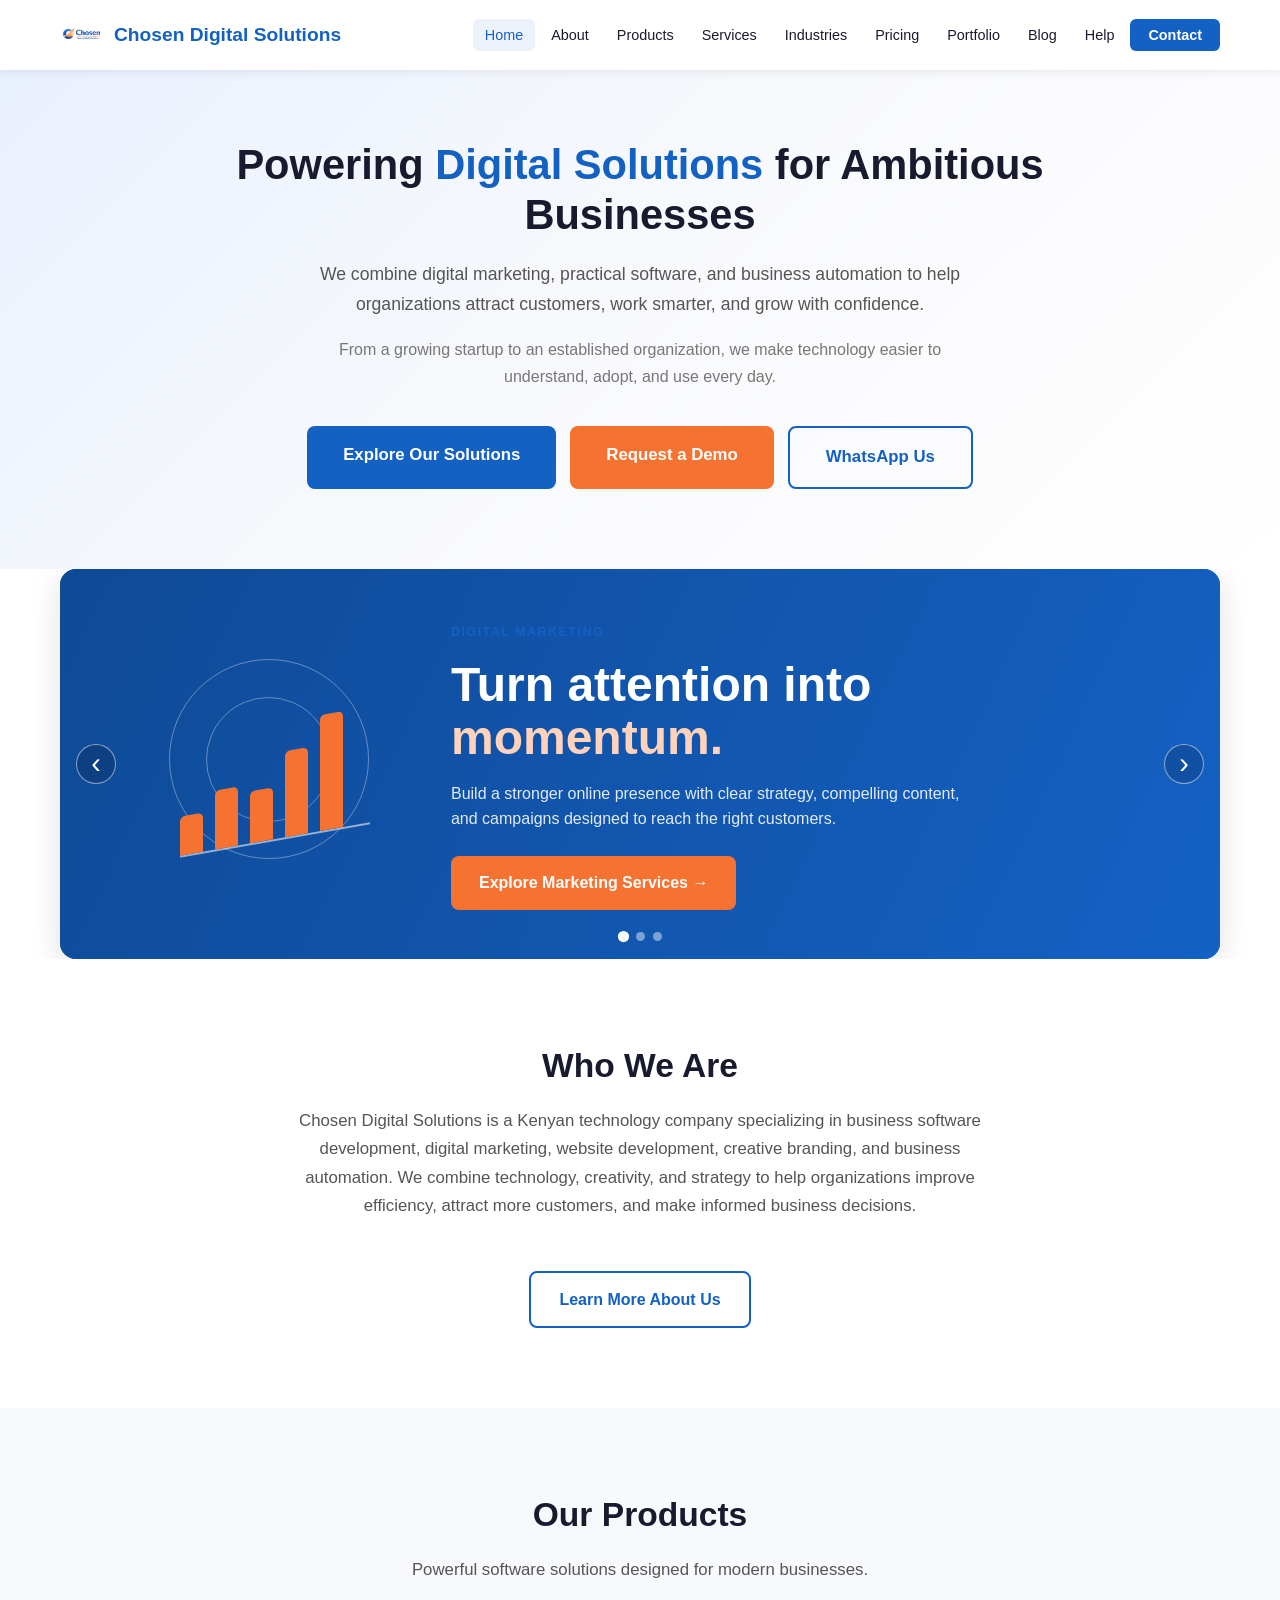
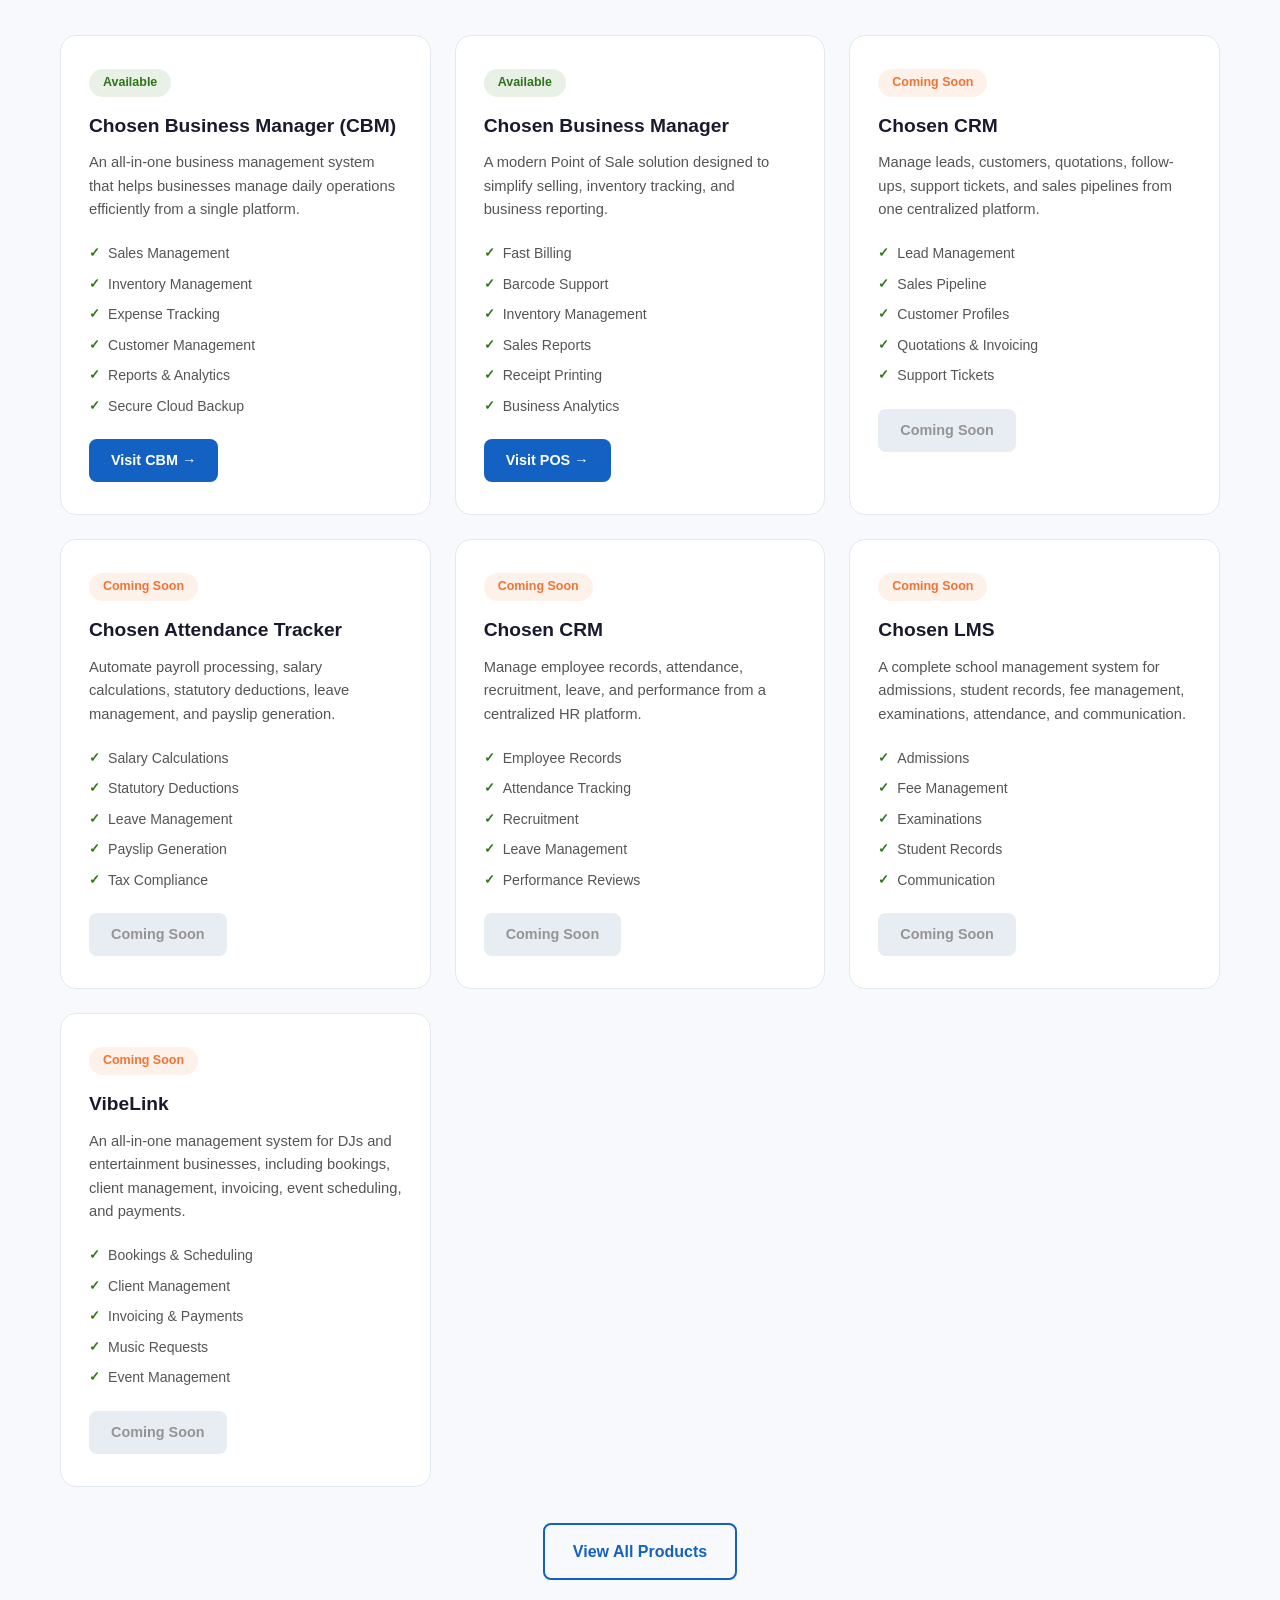
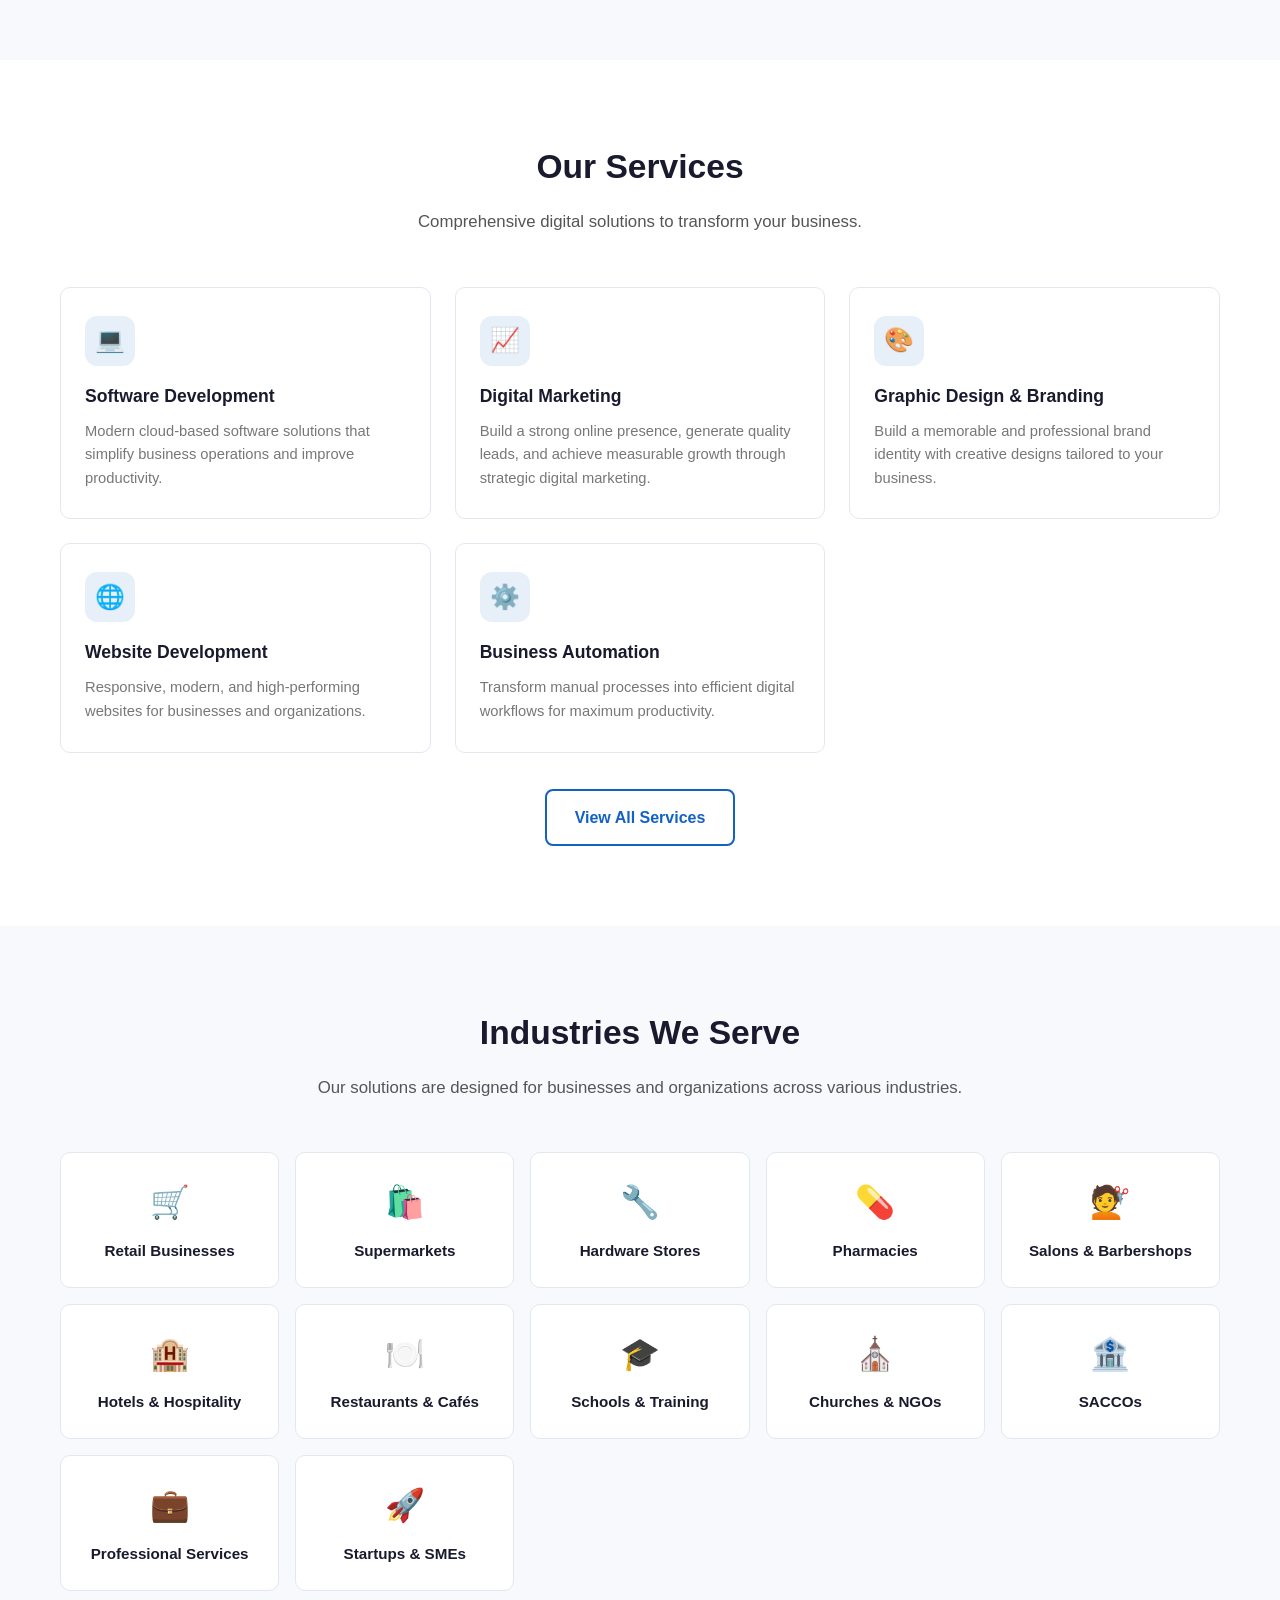
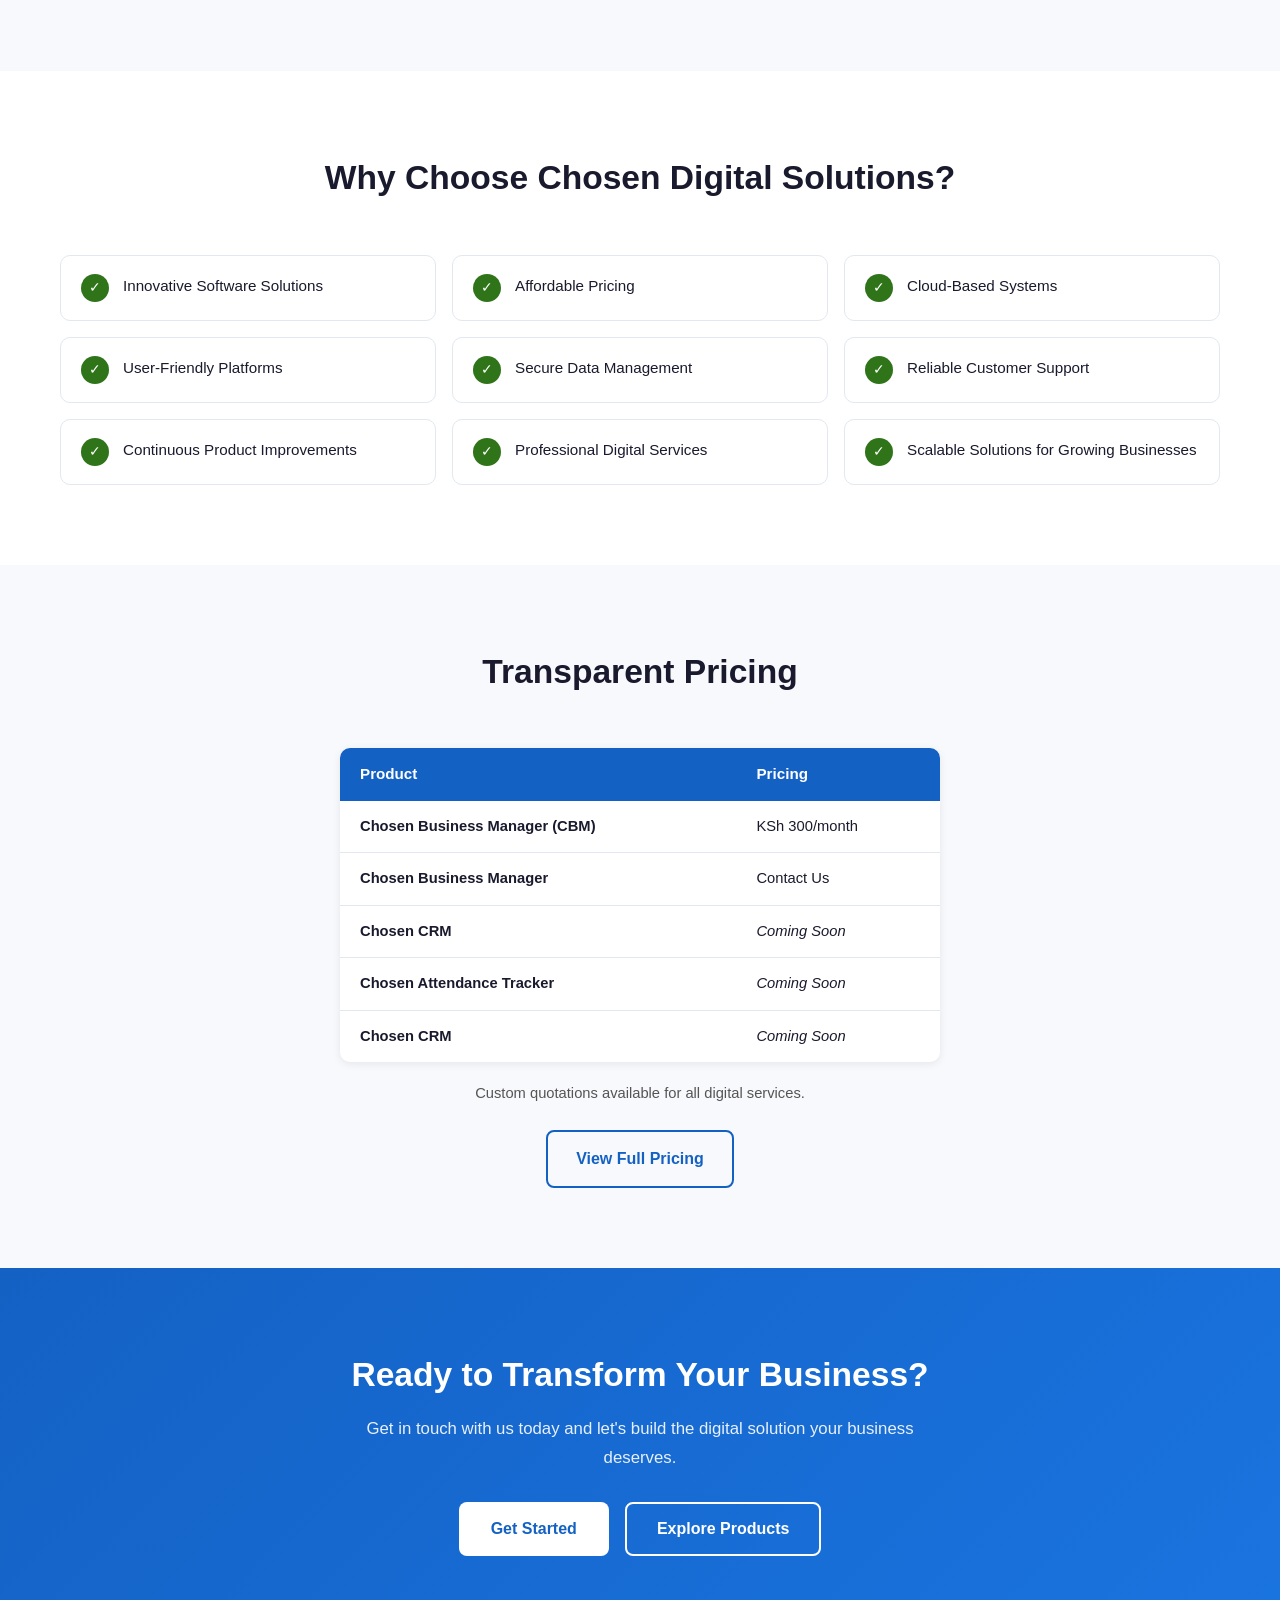
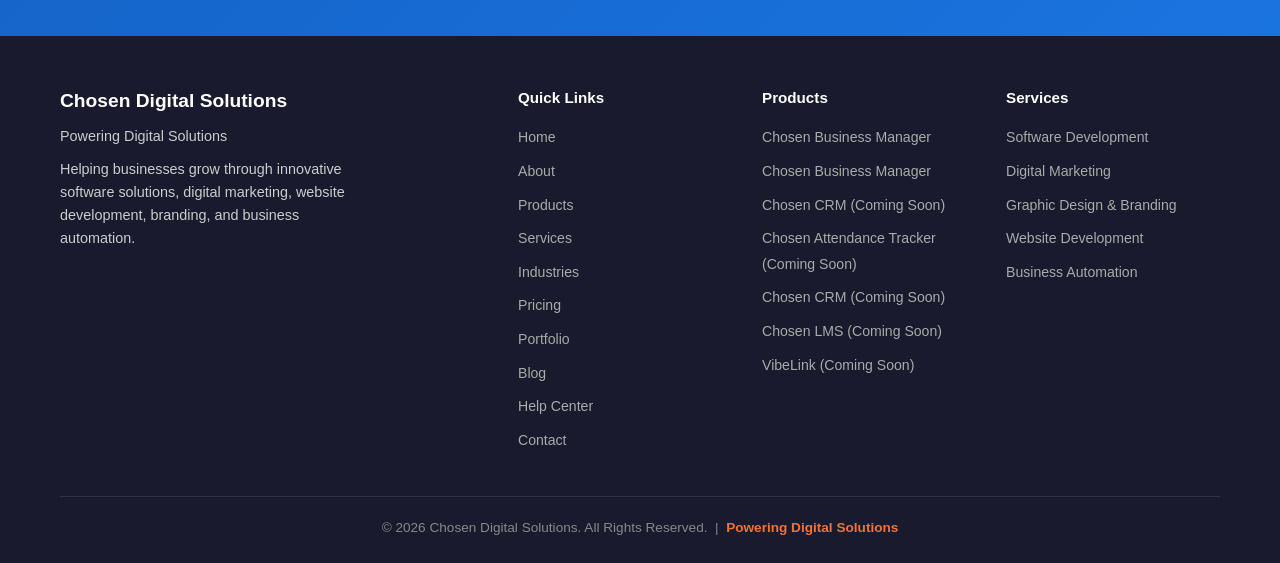
==== index.html @ 2958b1f1 "Update CDS website branding products blog and WhatsApp contact" ====
<!DOCTYPE html>
<html lang="en">
<head>
    <meta charset="UTF-8">
    <meta name="viewport" content="width=device-width, initial-scale=1.0">
    <title>Chosen Digital Solutions — Powering Digital Solutions</title>
    <meta name="description" content="Chosen Digital Solutions helps businesses streamline operations, strengthen their online presence, and accelerate growth through innovative software, digital marketing, web development, branding, and business automation.">
    <link rel="stylesheet" href="style.css">
</head>
<body>

    <!-- ===== NAVBAR ===== -->
    <nav class="navbar">
        <div class="container">
            <a href="index.html" class="nav-brand">
                <img src="images/logo.png" alt="Chosen Digital Solutions Logo">
                <span>Chosen Digital Solutions</span>
            </a>
            <ul class="nav-links" id="navLinks">
                <li><a href="index.html" class="active">Home</a></li>
                <li><a href="about.html">About</a></li>
                <li><a href="products.html">Products</a></li>
                <li><a href="services.html">Services</a></li>
                <li><a href="industries.html">Industries</a></li>
                <li><a href="pricing.html">Pricing</a></li>
                <li><a href="portfolio.html">Portfolio</a></li>
                <li><a href="blog.html">Blog</a></li>
                <li><a href="help.html">Help</a></li>
                <li><a href="contact.html" class="btn-nav">Contact</a></li>
            </ul>
            <button class="hamburger" id="hamburger" aria-label="Toggle menu">
                <span></span><span></span><span></span>
            </button>
        </div>
    </nav>

    <!-- ===== HERO ===== -->
    <section class="hero">
        <div class="container">
            <h1>Powering <span>Digital Solutions</span> for Ambitious Businesses</h1>
            <p>We combine digital marketing, practical software, and business automation to help organizations attract customers, work smarter, and grow with confidence.</p>
            <p class="hero-sub">From a growing startup to an established organization, we make technology easier to understand, adopt, and use every day.</p>
            <div class="hero-buttons">
                <a href="products.html" class="btn btn-primary btn-lg">Explore Our Solutions</a>
                <a href="contact.html" class="btn btn-secondary btn-lg">Request a Demo</a>
                <a href="https://wa.me/254111722702?text=Hello%20Chosen%20Digital%20Solutions%2C%20I%27d%20like%20to%20learn%20more." class="btn btn-outline btn-lg" target="_blank" rel="noopener noreferrer">WhatsApp Us</a>
            </div>
        </div>
    </section>

    <!-- ===== ANIMATED GROWTH SLIDER ===== -->
    <section class="slider-section growth-slider-section" aria-label="Digital marketing and growth highlights">
        <div class="container">
            <div class="growth-slider" id="growthSlider">
                <div class="growth-slide growth-slide-blue is-active"><div class="growth-art"><span class="orbit orbit-one"></span><span class="orbit orbit-two"></span><span class="growth-chart"><i></i><i></i><i></i><i></i><i></i></span></div><div class="growth-copy"><span class="eyebrow">Digital marketing</span><h2>Turn attention into <span>momentum.</span></h2><p>Build a stronger online presence with clear strategy, compelling content, and campaigns designed to reach the right customers.</p><a href="services.html" class="btn btn-secondary">Explore Marketing Services →</a></div></div>
                <div class="growth-slide growth-slide-orange"><div class="growth-art"><span class="megaphone">✦</span><span class="spark spark-one">+</span><span class="spark spark-two">•</span><span class="spark spark-three">+</span></div><div class="growth-copy"><span class="eyebrow eyebrow-light">Growth strategy</span><h2>Make every customer <span>connection count.</span></h2><p>Use practical digital tools to improve customer experiences, automate follow-up, and create sustainable growth.</p><a href="contact.html" class="btn btn-white">Start a Conversation →</a></div></div>
                <div class="growth-slide growth-slide-green"><div class="growth-art"><div class="automation-ring"><span>⚙</span></div><span class="data-pill pill-one">+48% reach</span><span class="data-pill pill-two">24/7 workflow</span></div><div class="growth-copy"><span class="eyebrow eyebrow-light">Business automation</span><h2>Work smarter. <span>Grow faster.</span></h2><p>From business management to automated workflows, our solutions help teams spend less time on repetitive work.</p><a href="products.html" class="btn btn-white">View Our Products →</a></div></div>
                <button class="growth-control growth-prev" id="growthPrev" aria-label="Previous slide">‹</button><button class="growth-control growth-next" id="growthNext" aria-label="Next slide">›</button>
                <div class="growth-dots" id="growthDots"><button class="growth-dot is-active" aria-label="Show slide 1"></button><button class="growth-dot" aria-label="Show slide 2"></button><button class="growth-dot" aria-label="Show slide 3"></button></div>
            </div>
        </div>
    </section>
    <!-- ===== ABOUT PREVIEW ===== -->
    <section class="section">
        <div class="container">
            <div class="section-header">
                <h2>Who We Are</h2>
                <p>Chosen Digital Solutions is a Kenyan technology company specializing in business software development, digital marketing, website development, creative branding, and business automation. We combine technology, creativity, and strategy to help organizations improve efficiency, attract more customers, and make informed business decisions.</p>
            </div>
            <div style="text-align:center; margin-top:20px;">
                <a href="about.html" class="btn btn-outline">Learn More About Us</a>
            </div>
        </div>
    </section>

    <!-- ===== PRODUCTS ===== -->
    <section class="section section-alt">
        <div class="container">
            <div class="section-header">
                <h2>Our Products</h2>
                <p>Powerful software solutions designed for modern businesses.</p>
            </div>
            <div class="product-grid">
                <!-- CBM -->
                <div class="product-card">
                    <span class="status available">Available</span>
                    <h3>Chosen Business Manager (CBM)</h3>
                    <p>An all-in-one business management system that helps businesses manage daily operations efficiently from a single platform.</p>
                    <ul class="features-list">
                        <li>Sales Management</li>
                        <li>Inventory Management</li>
                        <li>Expense Tracking</li>
                        <li>Customer Management</li>
                        <li>Reports & Analytics</li>
                        <li>Secure Cloud Backup</li>
                    </ul>
                    <a href="https://cbm.chosendigital.co.ke" class="card-link" target="_blank" rel="noopener noreferrer">Visit CBM →</a>
                </div>

                <!-- POS -->
                <div class="product-card">
                    <span class="status available">Available</span>
                    <h3>Chosen Business Manager</h3>
                    <p>A modern Point of Sale solution designed to simplify selling, inventory tracking, and business reporting.</p>
                    <ul class="features-list">
                        <li>Fast Billing</li>
                        <li>Barcode Support</li>
                        <li>Inventory Management</li>
                        <li>Sales Reports</li>
                        <li>Receipt Printing</li>
                        <li>Business Analytics</li>
                    </ul>
                    <a href="https://cbm.chosendigital.co.ke" class="card-link" target="_blank" rel="noopener noreferrer">Visit POS →</a>
                </div>

                <!-- CRM -->
                <div class="product-card">
                    <span class="status coming-soon">Coming Soon</span>
                    <h3>Chosen CRM</h3>
                    <p>Manage leads, customers, quotations, follow-ups, support tickets, and sales pipelines from one centralized platform.</p>
                    <ul class="features-list">
                        <li>Lead Management</li>
                        <li>Sales Pipeline</li>
                        <li>Customer Profiles</li>
                        <li>Quotations & Invoicing</li>
                        <li>Support Tickets</li>
                    </ul>
                    <span class="card-link disabled">Coming Soon</span>
                </div>

                <!-- Payroll -->
                <div class="product-card">
                    <span class="status coming-soon">Coming Soon</span>
                    <h3>Chosen Attendance Tracker</h3>
                    <p>Automate payroll processing, salary calculations, statutory deductions, leave management, and payslip generation.</p>
                    <ul class="features-list">
                        <li>Salary Calculations</li>
                        <li>Statutory Deductions</li>
                        <li>Leave Management</li>
                        <li>Payslip Generation</li>
                        <li>Tax Compliance</li>
                    </ul>
                    <span class="card-link disabled">Coming Soon</span>
                </div>

                <!-- HRM -->
                <div class="product-card">
                    <span class="status coming-soon">Coming Soon</span>
                    <h3>Chosen CRM</h3>
                    <p>Manage employee records, attendance, recruitment, leave, and performance from a centralized HR platform.</p>
                    <ul class="features-list">
                        <li>Employee Records</li>
                        <li>Attendance Tracking</li>
                        <li>Recruitment</li>
                        <li>Leave Management</li>
                        <li>Performance Reviews</li>
                    </ul>
                    <span class="card-link disabled">Coming Soon</span>
                </div>

                <!-- School -->
                <div class="product-card">
                    <span class="status coming-soon">Coming Soon</span>
                    <h3>Chosen LMS</h3>
                    <p>A complete school management system for admissions, student records, fee management, examinations, attendance, and communication.</p>
                    <ul class="features-list">
                        <li>Admissions</li>
                        <li>Fee Management</li>
                        <li>Examinations</li>
                        <li>Student Records</li>
                        <li>Communication</li>
                    </ul>
                    <span class="card-link disabled">Coming Soon</span>
                </div>

                <!-- DJ Manager -->
                <div class="product-card">
                    <span class="status coming-soon">Coming Soon</span>
                    <h3>VibeLink</h3>
                    <p>An all-in-one management system for DJs and entertainment businesses, including bookings, client management, invoicing, event scheduling, and payments.</p>
                    <ul class="features-list">
                        <li>Bookings & Scheduling</li>
                        <li>Client Management</li>
                        <li>Invoicing & Payments</li>
                        <li>Music Requests</li>
                        <li>Event Management</li>
                    </ul>
                    <span class="card-link disabled">Coming Soon</span>
                </div>
            </div>
            <div style="text-align:center; margin-top:36px;">
                <a href="products.html" class="btn btn-outline">View All Products</a>
            </div>
        </div>
    </section>

    <!-- ===== SERVICES ===== -->
    <section class="section">
        <div class="container">
            <div class="section-header">
                <h2>Our Services</h2>
                <p>Comprehensive digital solutions to transform your business.</p>
            </div>
            <div class="card-grid">
                <div class="card">
                    <div class="card-icon">💻</div>
                    <h3>Software Development</h3>
                    <p>Modern cloud-based software solutions that simplify business operations and improve productivity.</p>
                </div>
                <div class="card">
                    <div class="card-icon">📈</div>
                    <h3>Digital Marketing</h3>
                    <p>Build a strong online presence, generate quality leads, and achieve measurable growth through strategic digital marketing.</p>
                </div>
                <div class="card">
                    <div class="card-icon">🎨</div>
                    <h3>Graphic Design & Branding</h3>
                    <p>Build a memorable and professional brand identity with creative designs tailored to your business.</p>
                </div>
                <div class="card">
                    <div class="card-icon">🌐</div>
                    <h3>Website Development</h3>
                    <p>Responsive, modern, and high-performing websites for businesses and organizations.</p>
                </div>
                <div class="card">
                    <div class="card-icon">⚙️</div>
                    <h3>Business Automation</h3>
                    <p>Transform manual processes into efficient digital workflows for maximum productivity.</p>
                </div>
            </div>
            <div style="text-align:center; margin-top:36px;">
                <a href="services.html" class="btn btn-outline">View All Services</a>
            </div>
        </div>
    </section>

    <!-- ===== INDUSTRIES ===== -->
    <section class="section section-alt">
        <div class="container">
            <div class="section-header">
                <h2>Industries We Serve</h2>
                <p>Our solutions are designed for businesses and organizations across various industries.</p>
            </div>
            <div class="industries-grid">
                <div class="industry-card"><div class="icon">🛒</div><h4>Retail Businesses</h4></div>
                <div class="industry-card"><div class="icon">🛍️</div><h4>Supermarkets</h4></div>
                <div class="industry-card"><div class="icon">🔧</div><h4>Hardware Stores</h4></div>
                <div class="industry-card"><div class="icon">💊</div><h4>Pharmacies</h4></div>
                <div class="industry-card"><div class="icon">💇</div><h4>Salons & Barbershops</h4></div>
                <div class="industry-card"><div class="icon">🏨</div><h4>Hotels & Hospitality</h4></div>
                <div class="industry-card"><div class="icon">🍽️</div><h4>Restaurants & Cafés</h4></div>
                <div class="industry-card"><div class="icon">🎓</div><h4>Schools & Training</h4></div>
                <div class="industry-card"><div class="icon">⛪</div><h4>Churches & NGOs</h4></div>
                <div class="industry-card"><div class="icon">🏦</div><h4>SACCOs</h4></div>
                <div class="industry-card"><div class="icon">💼</div><h4>Professional Services</h4></div>
                <div class="industry-card"><div class="icon">🚀</div><h4>Startups & SMEs</h4></div>
            </div>
        </div>
    </section>

    <!-- ===== WHY CHOOSE US ===== -->
    <section class="section">
        <div class="container">
            <div class="section-header">
                <h2>Why Choose Chosen Digital Solutions?</h2>
            </div>
            <div class="reasons-grid">
                <div class="reason-item"><span class="check">✓</span><span>Innovative Software Solutions</span></div>
                <div class="reason-item"><span class="check">✓</span><span>Affordable Pricing</span></div>
                <div class="reason-item"><span class="check">✓</span><span>Cloud-Based Systems</span></div>
                <div class="reason-item"><span class="check">✓</span><span>User-Friendly Platforms</span></div>
                <div class="reason-item"><span class="check">✓</span><span>Secure Data Management</span></div>
                <div class="reason-item"><span class="check">✓</span><span>Reliable Customer Support</span></div>
                <div class="reason-item"><span class="check">✓</span><span>Continuous Product Improvements</span></div>
                <div class="reason-item"><span class="check">✓</span><span>Professional Digital Services</span></div>
                <div class="reason-item"><span class="check">✓</span><span>Scalable Solutions for Growing Businesses</span></div>
            </div>
        </div>
    </section>

    <!-- ===== PRICING PREVIEW ===== -->
    <section class="section section-alt">
        <div class="container">
            <div class="section-header">
                <h2>Transparent Pricing</h2>
            </div>
            <table class="pricing-table" style="max-width:600px; margin:0 auto 20px;">
                <tr>
                    <th>Product</th>
                    <th>Pricing</th>
                </tr>
                <tr>
                    <td><strong>Chosen Business Manager (CBM)</strong></td>
                    <td>KSh 300/month</td>
                </tr>
                <tr>
                    <td><strong>Chosen Business Manager</strong></td>
                    <td>Contact Us</td>
                </tr>
                <tr>
                    <td><strong>Chosen CRM</strong></td>
                    <td><em>Coming Soon</em></td>
                </tr>
                <tr>
                    <td><strong>Chosen Attendance Tracker</strong></td>
                    <td><em>Coming Soon</em></td>
                </tr>
                <tr>
                    <td><strong>Chosen CRM</strong></td>
                    <td><em>Coming Soon</em></td>
                </tr>
            </table>
            <p style="text-align:center; color:var(--text-gray); font-size:0.92rem;">Custom quotations available for all digital services.</p>
            <div style="text-align:center; margin-top:24px;">
                <a href="pricing.html" class="btn btn-outline">View Full Pricing</a>
            </div>
        </div>
    </section>

    <!-- ===== FINAL CTA ===== -->
    <section class="cta-section">
        <div class="container">
            <h2>Ready to Transform Your Business?</h2>
            <p>Get in touch with us today and let's build the digital solution your business deserves.</p>
            <div class="cta-buttons">
                <a href="contact.html" class="btn-white">Get Started</a>
                <a href="products.html" class="btn-outline-white">Explore Products</a>
            </div>
        </div>
    </section>

    <!-- ===== FOOTER ===== -->
    <footer class="footer">
        <div class="container">
            <div class="footer-grid">
                <div class="footer-brand">
                    <h3>Chosen Digital Solutions</h3>
                    <p>Powering Digital Solutions</p>
                    <p style="margin-top:10px;">Helping businesses grow through innovative software solutions, digital marketing, website development, branding, and business automation.</p>
                </div>
                <div class="footer-col">
                    <h4>Quick Links</h4>
                    <ul>
                        <li><a href="index.html">Home</a></li>
                        <li><a href="about.html">About</a></li>
                        <li><a href="products.html">Products</a></li>
                        <li><a href="services.html">Services</a></li>
                        <li><a href="industries.html">Industries</a></li>
                        <li><a href="pricing.html">Pricing</a></li>
                        <li><a href="portfolio.html">Portfolio</a></li>
                        <li><a href="blog.html">Blog</a></li>
                        <li><a href="help.html">Help Center</a></li>
                        <li><a href="contact.html">Contact</a></li>
                    </ul>
                </div>
                <div class="footer-col">
                    <h4>Products</h4>
                    <ul>
                        <li><a href="https://cbm.chosendigital.co.ke" target="_blank" rel="noopener noreferrer">Chosen Business Manager</a></li>
                        <li><a href="https://cbm.chosendigital.co.ke" target="_blank" rel="noopener noreferrer">Chosen Business Manager</a></li>
                        <li><a href="#">Chosen CRM (Coming Soon)</a></li>
                        <li><a href="#">Chosen Attendance Tracker (Coming Soon)</a></li>
                        <li><a href="#">Chosen CRM (Coming Soon)</a></li>
                        <li><a href="#">Chosen LMS (Coming Soon)</a></li>
                        <li><a href="#">VibeLink (Coming Soon)</a></li>
                    </ul>
                </div>
                <div class="footer-col">
                    <h4>Services</h4>
                    <ul>
                        <li><a href="services.html">Software Development</a></li>
                        <li><a href="services.html">Digital Marketing</a></li>
                        <li><a href="services.html">Graphic Design & Branding</a></li>
                        <li><a href="services.html">Website Development</a></li>
                        <li><a href="services.html">Business Automation</a></li>
                    </ul>
                </div>
            </div>
            <div class="footer-bottom">
                <p>&copy; 2026 Chosen Digital Solutions. All Rights Reserved. &nbsp;|&nbsp; <span class="tagline">Powering Digital Solutions</span></p>
            </div>
        </div>
    </footer>

    <script src="script.js"></script>
</body>
</html>
---- style.css ----
/* ============================================
   Chosen Digital Solutions — Main Stylesheet
   ============================================ */

:root {
    --primary-blue: #1461C4;
    --primary-blue-dark: #0f4a96;
    --accent-orange: #F57231;
    --accent-orange-dark: #d45e1e;
    --success-green: #2F7419;
    --success-green-light: #3d9a20;
    --text-dark: #1a1a2e;
    --text-gray: #555;
    --text-light: #777;
    --bg-light: #f8f9fc;
    --bg-white: #ffffff;
    --border-color: #e2e8f0;
    --shadow-sm: 0 2px 8px rgba(0,0,0,0.08);
    --shadow-md: 0 4px 16px rgba(0,0,0,0.1);
    --shadow-lg: 0 8px 32px rgba(0,0,0,0.12);
    --radius: 10px;
    --radius-lg: 16px;
    --transition: all 0.3s ease;
}

/* ===== RESET & BASE ===== */
*, *::before, *::after { margin:0; padding:0; box-sizing:border-box; }
html { scroll-behavior: smooth; }
body {
    font-family: 'Segoe UI', Tahoma, Geneva, Verdana, sans-serif;
    color: var(--text-dark);
    line-height: 1.6;
    background: var(--bg-white);
}
a { text-decoration: none; color: inherit; transition: var(--transition); }
img { max-width: 100%; height: auto; }
ul { list-style: none; }
.container { max-width: 1200px; margin: 0 auto; padding: 0 20px; }

/* ===== NAVIGATION ===== */
.navbar {
    position: fixed; top:0; left:0; right:0;
    background: var(--bg-white);
    box-shadow: var(--shadow-sm);
    z-index: 1000;
    transition: var(--transition);
}
.navbar .container {
    display: flex; align-items: center; justify-content: space-between;
    height: 70px;
}
.nav-brand {
    display: flex; align-items: center; gap: 12px;
    font-weight: 700; font-size: 1.2rem; color: var(--primary-blue);
}
.nav-brand img { width: 42px; height: 42px; border-radius: 50%; }
.nav-links {
    display: flex; align-items: center; gap: 4px;
}
.nav-links a {
    padding: 8px 12px; border-radius: 6px;
    font-size: 0.9rem; font-weight: 500; color: var(--text-dark);
}
.nav-links a:hover, .nav-links a.active {
    color: var(--primary-blue);
    background: rgba(20,97,196,0.08);
}
.nav-links .btn-nav {
    background: var(--primary-blue); color: #fff;
    padding: 8px 18px; border-radius: 6px; font-weight: 600;
}
.nav-links .btn-nav:hover {
    background: var(--primary-blue-dark); color: #fff;
}
.hamburger {
    display: none; flex-direction: column; gap: 5px;
    cursor: pointer; padding: 8px; border: none; background: none;
}
.hamburger span {
    display: block; width: 26px; height: 3px;
    background: var(--text-dark); border-radius: 2px;
    transition: var(--transition);
}

/* ===== HERO ===== */
.hero {
    padding: 140px 0 80px;
    background: linear-gradient(135deg, #e8f0fe 0%, #f8f9fc 50%, #fff 100%);
    text-align: center;
}
.hero h1 {
    font-size: 2.6rem; font-weight: 800;
    color: var(--text-dark); max-width: 850px;
    margin: 0 auto 20px; line-height: 1.2;
}
.hero h1 span { color: var(--primary-blue); }
.hero p {
    font-size: 1.1rem; color: var(--text-gray);
    max-width: 680px; margin: 0 auto 16px; line-height: 1.7;
}
.hero .hero-sub {
    font-size: 1rem; color: var(--text-light);
    max-width: 650px; margin: 0 auto 36px; line-height: 1.7;
}
.hero-buttons {
    display: flex; gap: 14px; justify-content: center; flex-wrap: wrap;
}

/* ===== BUTTONS ===== */
.btn {
    display: inline-block; padding: 14px 28px;
    border-radius: 8px; font-size: 1rem; font-weight: 600;
    cursor: pointer; border: none; transition: var(--transition);
    text-align: center;
}
.btn-primary { background: var(--primary-blue); color: #fff; }
.btn-primary:hover { background: var(--primary-blue-dark); transform: translateY(-2px); box-shadow: var(--shadow-md); }
.btn-secondary { background: var(--accent-orange); color: #fff; }
.btn-secondary:hover { background: var(--accent-orange-dark); transform: translateY(-2px); box-shadow: var(--shadow-md); }
.btn-outline { background: transparent; color: var(--primary-blue); border: 2px solid var(--primary-blue); }
.btn-outline:hover { background: var(--primary-blue); color: #fff; transform: translateY(-2px); }
.btn-lg { padding: 16px 36px; font-size: 1.05rem; }

/* ===== SECTIONS ===== */
.section { padding: 80px 0; }
.section-alt { background: var(--bg-light); }
.section-header {
    text-align: center; max-width: 700px;
    margin: 0 auto 50px;
}
.section-header h2 {
    font-size: 2.1rem; font-weight: 700;
    color: var(--text-dark); margin-bottom: 14px;
}
.section-header p {
    font-size: 1.05rem; color: var(--text-gray); line-height: 1.7;
}

/* ===== CARDS ===== */
.card-grid {
    display: grid;
    grid-template-columns: repeat(auto-fill, minmax(280px, 1fr));
    gap: 24px;
}
.card {
    background: var(--bg-white); border: 1px solid var(--border-color);
    border-radius: var(--radius); padding: 28px 24px;
    transition: var(--transition);
}
.card:hover { transform: translateY(-4px); box-shadow: var(--shadow-md); border-color: var(--primary-blue); }
.card-icon {
    width: 50px; height: 50px; border-radius: 12px;
    background: rgba(20,97,196,0.1); display: flex;
    align-items: center; justify-content: center;
    font-size: 1.5rem; margin-bottom: 16px;
}
.card h3 { font-size: 1.1rem; font-weight: 600; margin-bottom: 10px; }
.card p { font-size: 0.92rem; color: var(--text-light); line-height: 1.6; }

/* ===== PRODUCT CARDS ===== */
.product-grid {
    display: grid;
    grid-template-columns: repeat(auto-fill, minmax(320px, 1fr));
    gap: 24px;
}
.product-card {
    background: var(--bg-white); border: 1px solid var(--border-color);
    border-radius: var(--radius-lg); padding: 32px 28px;
    transition: var(--transition); position: relative;
}
.product-card:hover { transform: translateY(-4px); box-shadow: var(--shadow-md); border-color: var(--primary-blue); }
.product-card .status {
    display: inline-block; padding: 4px 14px; border-radius: 20px;
    font-size: 0.78rem; font-weight: 600; margin-bottom: 14px;
}
.product-card .status.available { background: rgba(47,116,25,0.1); color: var(--success-green); }
.product-card .status.coming-soon { background: rgba(245,114,49,0.1); color: var(--accent-orange); }
.product-card h3 { font-size: 1.2rem; font-weight: 700; margin-bottom: 10px; }
.product-card p { font-size: 0.92rem; color: var(--text-gray); margin-bottom: 16px; line-height: 1.6; }
.product-card .features-list {
    margin-bottom: 18px;
}
.product-card .features-list li {
    padding: 4px 0; font-size: 0.88rem; color: var(--text-gray);
    display: flex; align-items: center; gap: 8px;
}
.product-card .features-list li::before {
    content: "✓"; color: var(--success-green); font-weight: 700; font-size: 0.8rem;
}
.product-card .best-for {
    font-size: 0.85rem; color: var(--text-light); font-style: italic; margin-bottom: 16px;
}
.product-card .card-link {
    display: inline-block; padding: 10px 22px; border-radius: 8px;
    background: var(--primary-blue); color: #fff; font-weight: 600; font-size: 0.9rem;
}
.product-card .card-link:hover { background: var(--primary-blue-dark); }
.product-card .card-link.disabled {
    background: var(--border-color); color: var(--text-light); cursor: default;
}

/* ===== SERVICES ===== */
.service-card {
    background: var(--bg-white); border: 1px solid var(--border-color);
    border-radius: var(--radius-lg); padding: 32px 28px;
    transition: var(--transition);
}
.service-card:hover { transform: translateY(-4px); box-shadow: var(--shadow-md); border-color: var(--primary-blue); }
.service-card h3 { font-size: 1.15rem; font-weight: 700; margin-bottom: 12px; }
.service-card p { font-size: 0.92rem; color: var(--text-gray); margin-bottom: 14px; line-height: 1.6; }
.service-card .services-list {
    margin-top: 12px;
}
.service-card .services-list li {
    padding: 5px 0; font-size: 0.88rem; color: var(--text-gray);
    display: flex; align-items: center; gap: 8px;
}
.service-card .services-list li::before {
    content: "→"; color: var(--primary-blue); font-weight: 700;
}

/* ===== INDUSTRY PILLS ===== */
.industry-pills {
    display: flex; flex-wrap: wrap; gap: 12px;
    justify-content: center; margin-top: 20px;
}
.pill {
    padding: 12px 24px; background: var(--bg-white);
    border: 2px solid var(--border-color); border-radius: 50px;
    font-weight: 500; font-size: 0.92rem; transition: var(--transition);
}
.pill:hover { border-color: var(--primary-blue); background: rgba(20,97,196,0.06); color: var(--primary-blue); }

/* ===== INDUSTRIES GRID ===== */
.industries-grid {
    display: grid;
    grid-template-columns: repeat(auto-fill, minmax(200px, 1fr));
    gap: 16px;
}
.industry-card {
    background: var(--bg-white); border: 1px solid var(--border-color);
    border-radius: var(--radius); padding: 24px 20px;
    text-align: center; transition: var(--transition);
}
.industry-card:hover { border-color: var(--primary-blue); transform: translateY(-3px); box-shadow: var(--shadow-sm); }
.industry-card .icon { font-size: 2rem; margin-bottom: 10px; }
.industry-card h4 { font-size: 0.95rem; font-weight: 600; }

/* ===== WHY CHOOSE LIST ===== */
.reasons-grid {
    display: grid;
    grid-template-columns: repeat(auto-fill, minmax(280px, 1fr));
    gap: 16px;
}
.reason-item {
    display: flex; align-items: flex-start; gap: 14px;
    padding: 18px 20px; background: var(--bg-white);
    border-radius: var(--radius); border: 1px solid var(--border-color);
}
.reason-item .check {
    width: 28px; height: 28px; border-radius: 50%;
    background: var(--success-green); color: #fff;
    display: flex; align-items: center; justify-content: center;
    font-size: 0.85rem; flex-shrink: 0;
}
.reason-item span { font-weight: 500; font-size: 0.95rem; }

/* ===== PRICING TABLE ===== */
.pricing-table {
    width: 100%; border-collapse: collapse;
    background: var(--bg-white); border-radius: var(--radius);
    overflow: hidden; box-shadow: var(--shadow-sm);
    margin-bottom: 30px;
}
.pricing-table th {
    background: var(--primary-blue); color: #fff;
    padding: 14px 20px; text-align: left; font-weight: 600; font-size: 0.95rem;
}
.pricing-table td {
    padding: 14px 20px; border-bottom: 1px solid var(--border-color);
    font-size: 0.92rem;
}
.pricing-table tr:last-child td { border-bottom: none; }
.pricing-table tr:hover td { background: rgba(20,97,196,0.03); }

/* ===== CORE VALUES ===== */
.values-grid {
    display: grid;
    grid-template-columns: repeat(auto-fill, minmax(180px, 1fr));
    gap: 16px;
}
.value-item {
    text-align: center; padding: 24px 16px;
    background: var(--bg-white); border: 1px solid var(--border-color);
    border-radius: var(--radius); transition: var(--transition);
}
.value-item:hover { border-color: var(--primary-blue); box-shadow: var(--shadow-sm); }
.value-item .icon { font-size: 1.8rem; margin-bottom: 10px; }
.value-item h4 { font-size: 0.95rem; font-weight: 600; }

/* ===== PRICING SECTION ===== */
.pricing-quote {
    background: var(--bg-light); border-radius: var(--radius-lg);
    padding: 40px; text-align: center; max-width: 700px;
    margin: 0 auto; border: 1px solid var(--border-color);
}
.pricing-quote h3 { font-size: 1.3rem; margin-bottom: 12px; }
.pricing-quote p { font-size: 1rem; color: var(--text-gray); margin-bottom: 20px; }
.pricing-quote .services-list {
    display: flex; flex-wrap: wrap; gap: 10px;
    justify-content: center; margin-bottom: 24px;
}
.pricing-quote .services-list span {
    padding: 8px 16px; background: var(--bg-white);
    border: 1px solid var(--border-color); border-radius: 20px;
    font-size: 0.88rem; font-weight: 500;
}

/* ===== VISION / MISSION ===== */
.vision-mission {
    display: grid; grid-template-columns: 1fr 1fr; gap: 24px; margin-top: 30px;
}
.vm-card {
    background: var(--bg-light); border-radius: var(--radius);
    padding: 30px; text-align: center; border: 1px solid var(--border-color);
}
.vm-card h3 { color: var(--primary-blue); font-size: 1.1rem; margin-bottom: 12px; }
.vm-card p { font-size: 0.95rem; color: var(--text-gray); line-height: 1.7; }

/* ===== ABOUT CONTENT ===== */
.about-content { max-width: 800px; margin: 0 auto; }
.about-content p { font-size: 1.05rem; color: var(--text-gray); line-height: 1.8; margin-bottom: 16px; }

/* ===== PORTFOLIO ===== */
.portfolio-grid {
    display: grid;
    grid-template-columns: repeat(auto-fill, minmax(250px, 1fr));
    gap: 20px;
}
.portfolio-item {
    background: var(--bg-white); border: 1px solid var(--border-color);
    border-radius: var(--radius); padding: 28px 24px;
    text-align: center; transition: var(--transition);
}
.portfolio-item:hover { border-color: var(--primary-blue); transform: translateY(-3px); box-shadow: var(--shadow-sm); }
.portfolio-item .icon { font-size: 2rem; margin-bottom: 12px; }
.portfolio-item h4 { font-size: 1rem; font-weight: 600; margin-bottom: 8px; }
.portfolio-item p { font-size: 0.88rem; color: var(--text-light); }

/* ===== BLOG ===== */
.blog-grid {
    display: grid;
    grid-template-columns: repeat(auto-fill, minmax(300px, 1fr));
    gap: 24px;
}
.blog-card {
    background: var(--bg-white); border: 1px solid var(--border-color);
    border-radius: var(--radius); overflow: hidden;
    transition: var(--transition);
}
.blog-card:hover { transform: translateY(-3px); box-shadow: var(--shadow-md); border-color: var(--primary-blue); }
.blog-card-body { padding: 24px; }
.blog-card .tag {
    display: inline-block; padding: 4px 12px; border-radius: 12px;
    background: rgba(20,97,196,0.1); color: var(--primary-blue);
    font-size: 0.78rem; font-weight: 600; margin-bottom: 10px;
}
.blog-card h4 { font-size: 1.05rem; font-weight: 600; margin-bottom: 8px; }
.blog-card p { font-size: 0.9rem; color: var(--text-light); line-height: 1.6; }

/* ===== HELP CENTER ===== */
.faq-list { max-width: 800px; margin: 0 auto; }
.faq-item {
    background: var(--bg-white); border: 1px solid var(--border-color);
    border-radius: var(--radius); margin-bottom: 12px;
    overflow: hidden;
}
.faq-item summary {
    padding: 18px 24px; font-weight: 600; font-size: 0.95rem;
    cursor: pointer; list-style: none;
    display: flex; align-items: center; justify-content: space-between;
}
.faq-item summary::after { content: "+"; font-size: 1.2rem; color: var(--primary-blue); }
.faq-item[open] summary::after { content: "−"; }
.faq-item .faq-answer {
    padding: 0 24px 18px; font-size: 0.92rem; color: var(--text-gray); line-height: 1.7;
}
.help-links {
    display: grid; grid-template-columns: repeat(auto-fill, minmax(220px, 1fr));
    gap: 16px; max-width: 800px; margin: 30px auto 0;
}
.help-link {
    padding: 20px; background: var(--bg-white);
    border: 1px solid var(--border-color); border-radius: var(--radius);
    text-align: center; transition: var(--transition);
}
.help-link:hover { border-color: var(--primary-blue); box-shadow: var(--shadow-sm); }
.help-link .icon { font-size: 1.5rem; margin-bottom: 8px; }
.help-link h4 { font-size: 0.95rem; font-weight: 600; }

/* ===== CONTACT ===== */
.contact-grid {
    display: grid; grid-template-columns: 1fr 1fr;
    gap: 40px; align-items: start;
}
.contact-info-cards { display: flex; flex-direction: column; gap: 20px; }
.contact-card {
    display: flex; align-items: center; gap: 16px;
    padding: 24px; background: var(--bg-light);
    border-radius: var(--radius); border: 1px solid var(--border-color);
}
.contact-card-icon {
    width: 48px; height: 48px; border-radius: 12px;
    background: rgba(20,97,196,0.1); display: flex;
    align-items: center; justify-content: center;
    font-size: 1.3rem; flex-shrink: 0;
}
.contact-card-text h4 { font-size: 0.9rem; color: var(--text-light); margin-bottom: 4px; }
.contact-card-text p { font-size: 1rem; font-weight: 600; color: var(--text-dark); }
.contact-form {
    background: var(--bg-white); border: 1px solid var(--border-color);
    border-radius: var(--radius-lg); padding: 36px;
    box-shadow: var(--shadow-sm);
}
.contact-form h3 { font-size: 1.3rem; font-weight: 700; margin-bottom: 24px; }
.form-group { margin-bottom: 18px; }
.form-group label { display: block; font-size: 0.9rem; font-weight: 500; margin-bottom: 6px; }
.form-group input, .form-group select, .form-group textarea {
    width: 100%; padding: 12px 16px;
    border: 1px solid var(--border-color); border-radius: 8px;
    font-size: 0.95rem; font-family: inherit;
    transition: var(--transition); background: var(--bg-light);
}
.form-group input:focus, .form-group select:focus, .form-group textarea:focus {
    outline: none; border-color: var(--primary-blue);
    box-shadow: 0 0 0 3px rgba(20,97,196,0.1);
}
.form-group textarea { resize: vertical; min-height: 120px; }

/* ===== CTA SECTION ===== */
.cta-section {
    background: linear-gradient(135deg, var(--primary-blue) 0%, #1a74e0 100%);
    color: #fff; text-align: center; padding: 80px 0;
}
.cta-section h2 { font-size: 2.1rem; font-weight: 700; margin-bottom: 14px; }
.cta-section p { font-size: 1.05rem; opacity: 0.9; max-width: 550px; margin: 0 auto 30px; line-height: 1.7; }
.cta-buttons { display: flex; gap: 16px; justify-content: center; flex-wrap: wrap; }
.cta-buttons .btn-white {
    background: #fff; color: var(--primary-blue);
    padding: 14px 32px; border-radius: 8px; font-weight: 600; font-size: 1rem;
}
.cta-buttons .btn-white:hover { background: #f0f0f0; transform: translateY(-2px); }
.cta-buttons .btn-outline-white {
    background: transparent; color: #fff;
    border: 2px solid #fff; padding: 12px 30px;
    border-radius: 8px; font-weight: 600; font-size: 1rem;
}
.cta-buttons .btn-outline-white:hover { background: #fff; color: var(--primary-blue); }

/* ===== NEWSLETTER ===== */
.newsletter {
    background: var(--bg-light); padding: 60px 0; text-align: center;
}
.newsletter h3 { font-size: 1.4rem; margin-bottom: 8px; }
.newsletter p { font-size: 0.95rem; color: var(--text-gray); margin-bottom: 20px; }
.newsletter-form {
    display: flex; gap: 10px; max-width: 480px; margin: 0 auto;
}
.newsletter-form input {
    flex: 1; padding: 12px 16px; border: 1px solid var(--border-color);
    border-radius: 8px; font-size: 0.95rem; background: var(--bg-white);
}
.newsletter-form input:focus { outline: none; border-color: var(--primary-blue); }

/* ===== FOOTER ===== */
.footer {
    background: var(--text-dark); color: #ccc; padding: 50px 0 24px;
}
.footer-grid {
    display: grid;
    grid-template-columns: 2fr 1fr 1fr 1fr;
    gap: 30px; margin-bottom: 36px;
}
.footer-brand h3 { color: #fff; font-size: 1.2rem; margin-bottom: 8px; }
.footer-brand p { font-size: 0.9rem; line-height: 1.6; max-width: 300px; }
.footer-col h4 { color: #fff; font-size: 0.95rem; font-weight: 600; margin-bottom: 14px; }
.footer-col ul li { margin-bottom: 8px; }
.footer-col ul li a { font-size: 0.88rem; color: #aaa; }
.footer-col ul li a:hover { color: #fff; }
.footer-bottom {
    border-top: 1px solid rgba(255,255,255,0.1);
    padding-top: 20px; text-align: center;
    font-size: 0.85rem; color: #888;
}
.footer-bottom .tagline { color: var(--accent-orange); font-weight: 600; }

/* ===== IMAGE SLIDER ===== */
.slider-section { padding: 0; overflow: hidden; }
.slider-container {
    position: relative; width: 100%; max-width: 1200px; margin: 0 auto;
    overflow: hidden; border-radius: var(--radius-lg); box-shadow: var(--shadow-md);
}
.slider-track {
    display: flex; transition: transform 0.6s ease-in-out;
}
.slider-slide {
    min-width: 100%; position: relative;
}
.slider-slide img {
    width: 100%; height: 420px; object-fit: cover; display: block;
}
.slider-overlay {
    position: absolute; bottom: 0; left: 0; right: 0;
    background: linear-gradient(transparent, rgba(0,0,0,0.6));
    padding: 40px 30px 24px; color: #fff;
}
.slider-overlay h3 { font-size: 1.3rem; font-weight: 700; margin-bottom: 6px; }
.slider-overlay p { font-size: 0.9rem; opacity: 0.9; }
.slider-btn {
    position: absolute; top: 50%; transform: translateY(-50%);
    background: rgba(255,255,255,0.85); border: none; width: 44px; height: 44px;
    border-radius: 50%; cursor: pointer; font-size: 1.2rem; color: var(--primary-blue);
    display: flex; align-items: center; justify-content: center;
    transition: var(--transition); z-index: 10;
}
.slider-btn:hover { background: #fff; box-shadow: var(--shadow-md); }
.slider-btn.prev { left: 16px; }
.slider-btn.next { right: 16px; }
.slider-dots {
    display: flex; justify-content: center; gap: 8px;
    padding: 16px 0; background: var(--bg-white);
}
.slider-dots .dot {
    width: 10px; height: 10px; border-radius: 50%;
    background: var(--border-color); border: none; cursor: pointer;
    transition: var(--transition);
}
.slider-dots .dot.active { background: var(--primary-blue); transform: scale(1.2); }
.slider-caption {
    text-align: center; padding: 16px 20px 0; color: var(--text-gray); font-size: 0.9rem;
}

/* ===== RESPONSIVE ===== */
@media (max-width: 1024px) {
    .footer-grid { grid-template-columns: 2fr 1fr 1fr; }
}
@media (max-width: 900px) {
    .contact-grid { grid-template-columns: 1fr; }
    .vision-mission { grid-template-columns: 1fr; }
    .product-grid { grid-template-columns: 1fr; }
}
@media (max-width: 768px) {
    .slider-slide img { height: 260px; }
    .slider-overlay h3 { font-size: 1.05rem; }
    .slider-overlay p { font-size: 0.82rem; }
    .slider-btn { width: 36px; height: 36px; font-size: 1rem; }
    .hero h1 { font-size: 2rem; }
    .hero { padding: 120px 0 60px; }
    .section { padding: 60px 0; }
    .section-header h2 { font-size: 1.7rem; }
    .nav-links {
        display: none; position: fixed; top: 70px; left: 0; right: 0;
        background: var(--bg-white); flex-direction: column;
        padding: 20px; box-shadow: var(--shadow-md); gap: 4px;
    }
    .nav-links.open { display: flex; }
    .nav-links a { padding: 12px 16px; width: 100%; text-align: center; }
    .hamburger { display: flex; }
    .footer-grid { grid-template-columns: 1fr; gap: 24px; }
    .hero-buttons { flex-direction: column; align-items: center; }
    .cta-buttons { flex-direction: column; align-items: center; }
    .newsletter-form { flex-direction: column; }
    .pricing-table { font-size: 0.85rem; }
    .pricing-table th, .pricing-table td { padding: 10px 12px; }
}
@media (max-width: 480px) {
    .hero h1 { font-size: 1.6rem; }
    .slider-slide img { height: 200px; }
}

/* ===== CDS BRAND REFINEMENTS ===== */
.eyebrow{display:inline-block;margin-bottom:10px;color:var(--primary-blue);font-size:.78rem;font-weight:800;letter-spacing:.12em;text-transform:uppercase}.eyebrow-orange{color:var(--accent-orange)}.featured-product{border-top:4px solid var(--accent-orange)}.form-note{margin:-12px 0 22px;color:var(--text-gray);font-size:.88rem;line-height:1.55}.card-link.disabled{cursor:not-allowed;opacity:.78}@media(max-width:768px){.nav-brand span{font-size:1rem}.hero{padding-top:118px}.hero h1{font-size:clamp(2rem,8vw,3rem)}.hero-buttons{flex-direction:column;align-items:stretch}.hero-buttons .btn{width:100%}.product-grid,.contact-grid{grid-template-columns:1fr}}@media(max-width:480px){.container{padding-left:16px;padding-right:16px}.nav-brand img{width:36px;height:36px}.nav-brand span{font-size:.9rem}}

/* ===== INTERACTIVE GROWTH SLIDER ===== */
.growth-slider{position:relative;min-height:390px;overflow:hidden;border-radius:var(--radius-lg);box-shadow:var(--shadow-lg);background:var(--primary-blue)}.growth-slide{position:absolute;inset:0;display:flex;align-items:center;gap:7%;padding:54px 9%;color:#fff;opacity:0;visibility:hidden;transform:translateX(18px);transition:opacity .55s ease,transform .55s ease,visibility .55s}.growth-slide.is-active{opacity:1;visibility:visible;transform:translateX(0)}.growth-slide-blue{background:linear-gradient(115deg,#0f4a96,#1461c4)}.growth-slide-orange{background:linear-gradient(115deg,#d45e1e,#f57231)}.growth-slide-green{background:linear-gradient(115deg,#245d14,#2f7419)}.growth-copy{max-width:570px;position:relative;z-index:2}.growth-copy h2{font-size:clamp(1.8rem,4vw,3rem);line-height:1.1;margin:6px 0 16px}.growth-copy h2 span{color:#ffd2bc}.growth-copy p{max-width:530px;color:rgba(255,255,255,.88);margin-bottom:24px}.eyebrow-light{color:#fff}.growth-art{position:relative;flex:0 0 220px;height:230px}.growth-chart{position:absolute;bottom:38px;left:16px;width:190px;height:125px;display:flex;align-items:end;gap:12px;border-bottom:2px solid rgba(255,255,255,.55);transform:skewY(-10deg)}.growth-chart i{display:block;width:23px;background:#f57231;border-radius:5px 5px 0 0;animation:barPulse 2.4s ease-in-out infinite alternate}.growth-chart i:nth-child(1){height:32%}.growth-chart i:nth-child(2){height:48%;animation-delay:.2s}.growth-chart i:nth-child(3){height:42%;animation-delay:.4s}.growth-chart i:nth-child(4){height:70%;animation-delay:.6s}.growth-chart i:nth-child(5){height:94%;animation-delay:.8s}.orbit{position:absolute;border:1px solid rgba(255,255,255,.35);border-radius:50%;animation:spin 9s linear infinite}.orbit-one{width:200px;height:200px;top:10px;left:5px}.orbit-two{width:125px;height:125px;top:48px;left:42px;animation-direction:reverse}.megaphone{position:absolute;top:35px;left:45px;font-size:8rem;line-height:1;color:#ffd2bc;transform:rotate(-15deg);animation:float 3s ease-in-out infinite}.spark{position:absolute;color:#fff7ed;font-size:2rem;animation:float 2.4s ease-in-out infinite}.spark-one{top:25px;right:20px}.spark-two{bottom:50px;left:15px;animation-delay:.5s}.spark-three{top:95px;right:0;animation-delay:1s}.automation-ring{position:absolute;top:25px;left:30px;width:160px;height:160px;border:3px dashed rgba(255,255,255,.6);border-radius:50%;display:grid;place-items:center;animation:spin 14s linear infinite}.automation-ring span{font-size:5rem;animation:spin 14s linear infinite reverse}.data-pill{position:absolute;padding:8px 14px;border-radius:20px;background:rgba(255,255,255,.16);font-size:.8rem;box-shadow:0 5px 15px rgba(0,0,0,.15);animation:float 3s ease-in-out infinite}.pill-one{top:25px;right:-10px}.pill-two{bottom:35px;left:-5px;animation-delay:.6s}.growth-control{position:absolute;top:50%;z-index:4;transform:translateY(-50%);border:1px solid rgba(255,255,255,.5);background:rgba(0,0,0,.15);color:#fff;width:40px;height:40px;border-radius:50%;font-size:1.8rem;cursor:pointer}.growth-control:hover{background:rgba(255,255,255,.25)}.growth-prev{left:16px}.growth-next{right:16px}.growth-dots{position:absolute;bottom:18px;left:0;right:0;display:flex;justify-content:center;gap:8px;z-index:4}.growth-dot{width:9px;height:9px;border:0;border-radius:50%;background:rgba(255,255,255,.45);cursor:pointer}.growth-dot.is-active{background:#fff;transform:scale(1.25)}.whatsapp-button{display:flex;justify-content:space-between;align-items:center;gap:16px;margin-bottom:24px;padding:14px 18px;border-radius:8px;background:#25d366;color:#073b1a;font-weight:800}.whatsapp-button:hover{background:#1db954;transform:translateY(-2px)}@keyframes barPulse{to{transform:scaleY(.78);opacity:.7}}@keyframes spin{to{transform:rotate(360deg)}}@keyframes float{50%{transform:translateY(-10px)}}@media(max-width:768px){.growth-slider{min-height:540px}.growth-slide{display:block;padding:42px 12%}.growth-art{height:170px;transform:scale(.72);transform-origin:left top;margin-bottom:-20px}.growth-copy h2{font-size:2rem}.growth-control{top:auto;bottom:18px;transform:none}.growth-prev{left:18px}.growth-next{right:18px}}
@media(prefers-reduced-motion:reduce){.growth-slide,.growth-chart i,.orbit,.megaphone,.spark,.automation-ring,.automation-ring span,.data-pill{animation:none;transition:none}}

/* ===== SEO BLOG CONTENT ===== */
.text-link{display:inline-block;margin-top:8px;color:var(--primary-blue);font-size:.88rem;font-weight:800}.text-link:hover{color:var(--accent-orange)}.article-list{display:grid;grid-template-columns:repeat(2,minmax(0,1fr));gap:28px}.article-list article{padding:30px;background:var(--bg-white);border:1px solid var(--border-color);border-radius:var(--radius);box-shadow:var(--shadow-sm);scroll-margin-top:90px}.article-list h2{font-size:1.3rem;margin:4px 0 12px}.article-list p{color:var(--text-gray);line-height:1.75}.blog-card h3{font-size:1.15rem;line-height:1.35;margin:10px 0}.blog-card{height:100%}@media(max-width:768px){.article-list{grid-template-columns:1fr}}
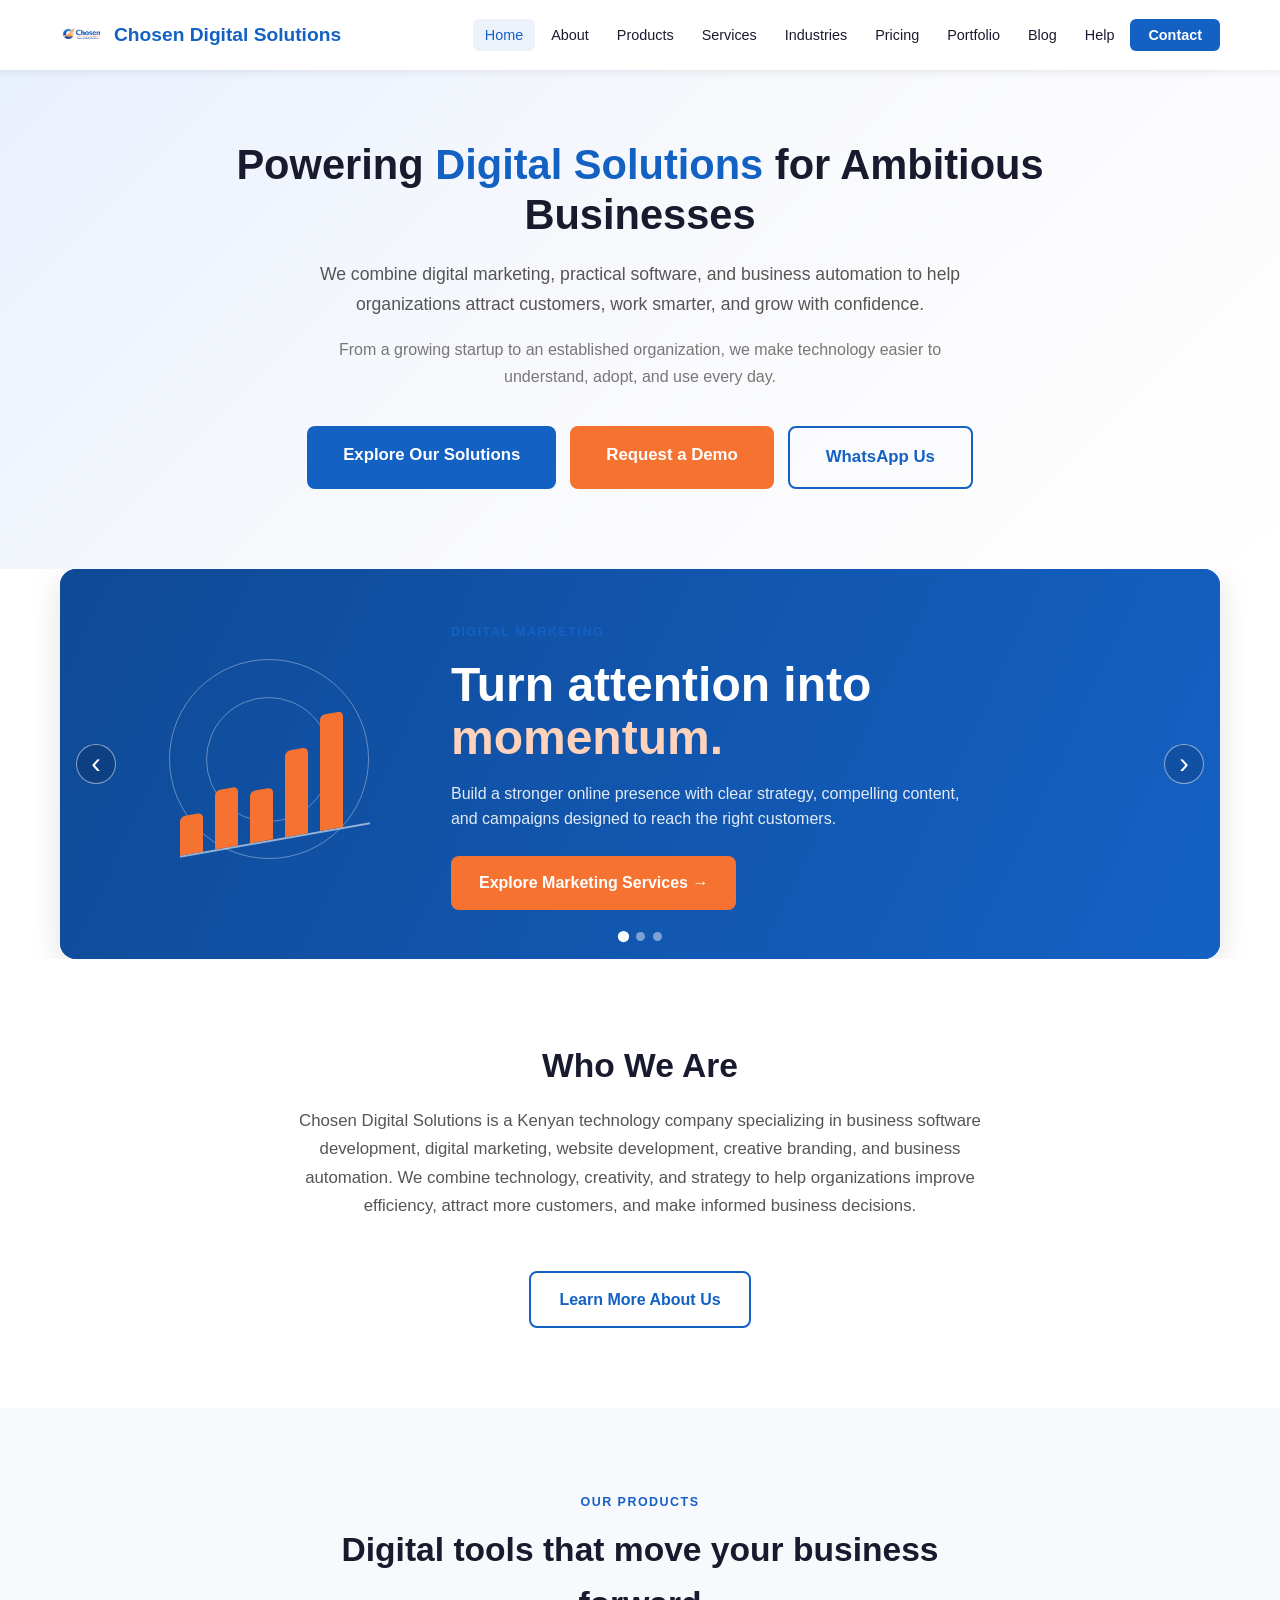
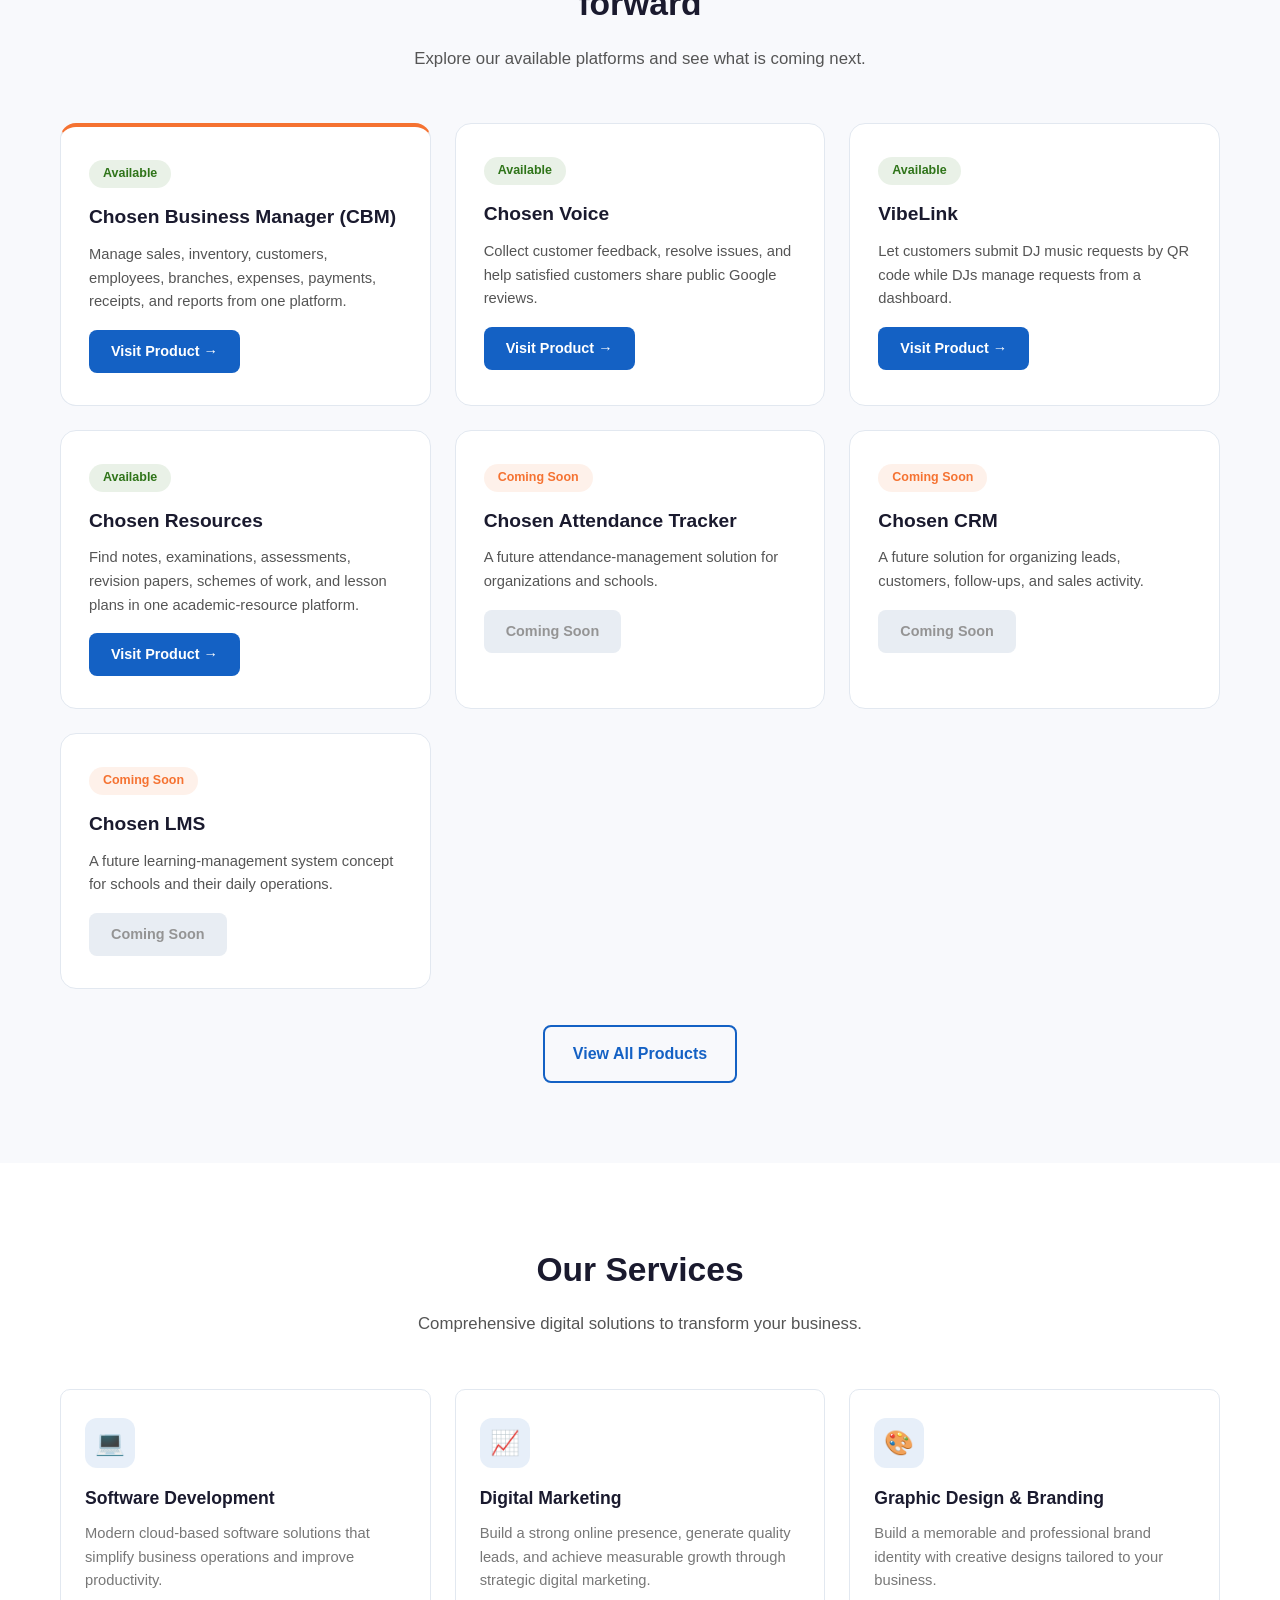
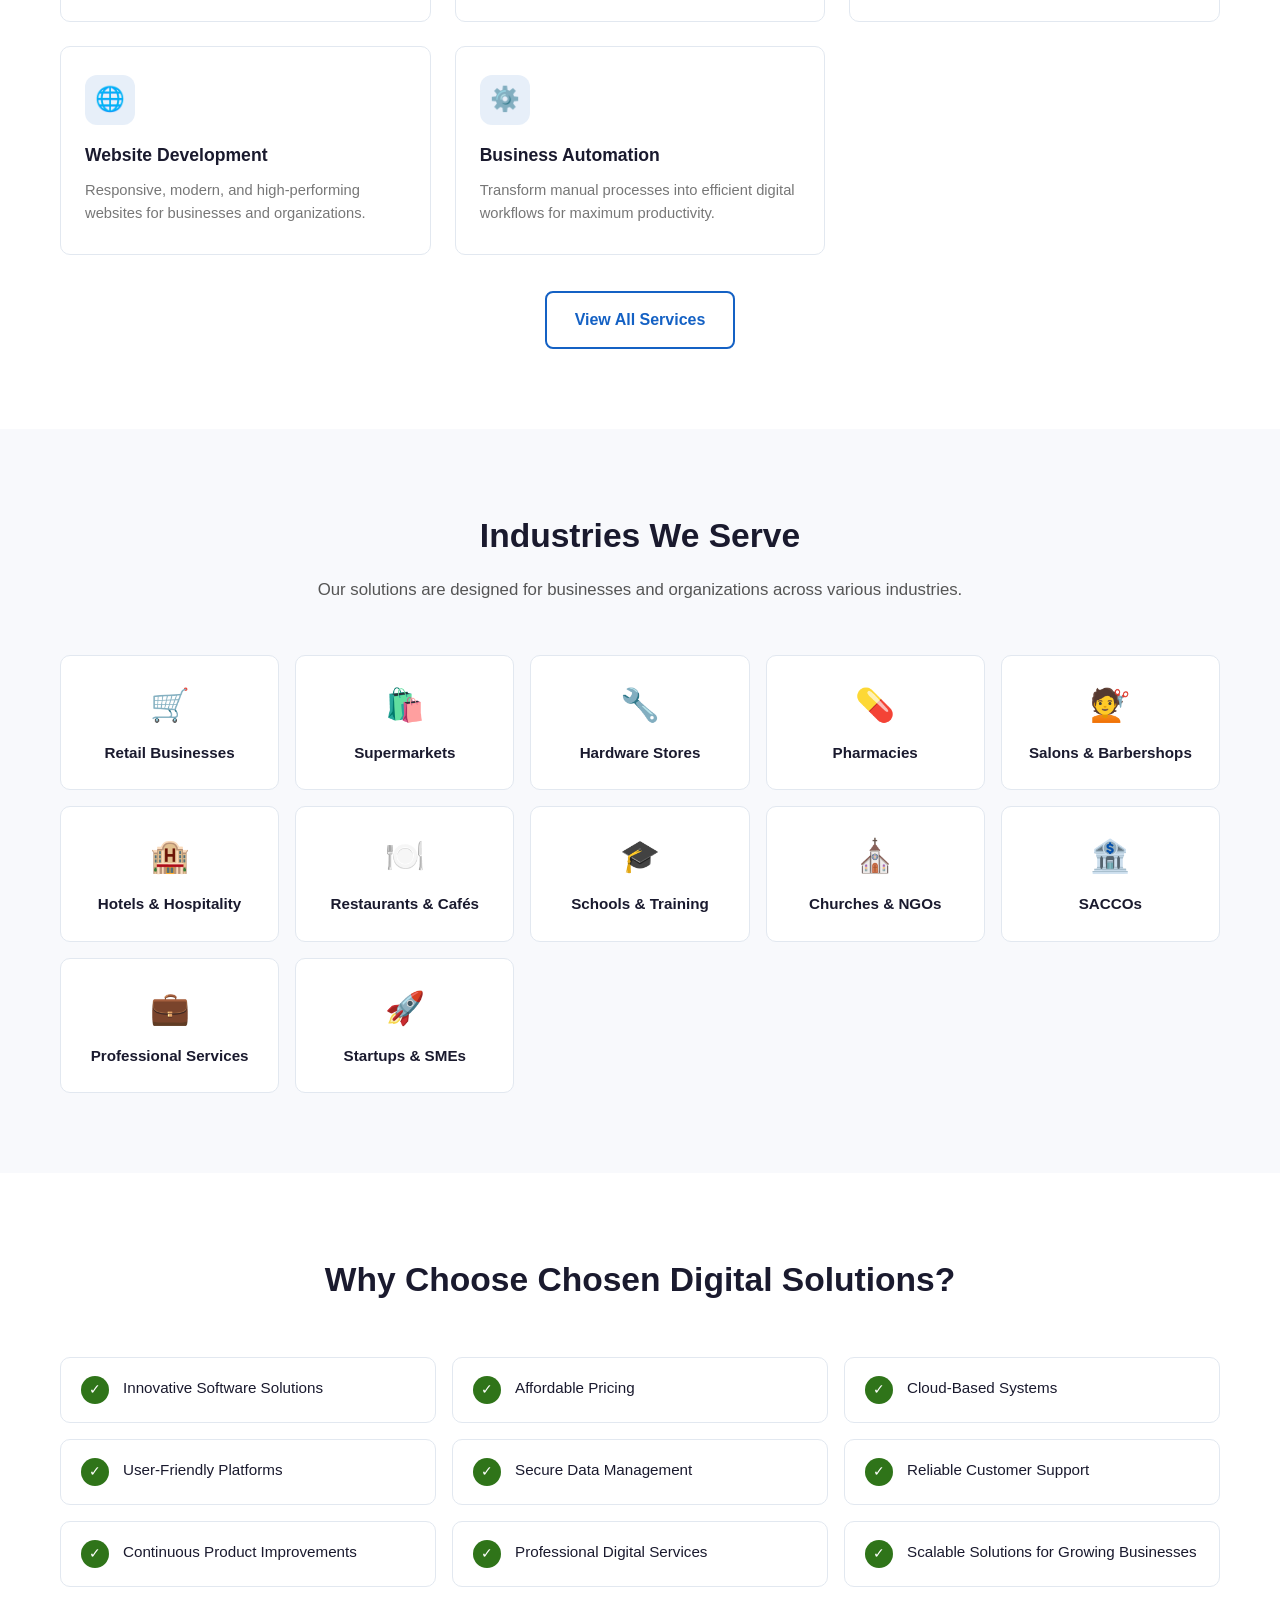
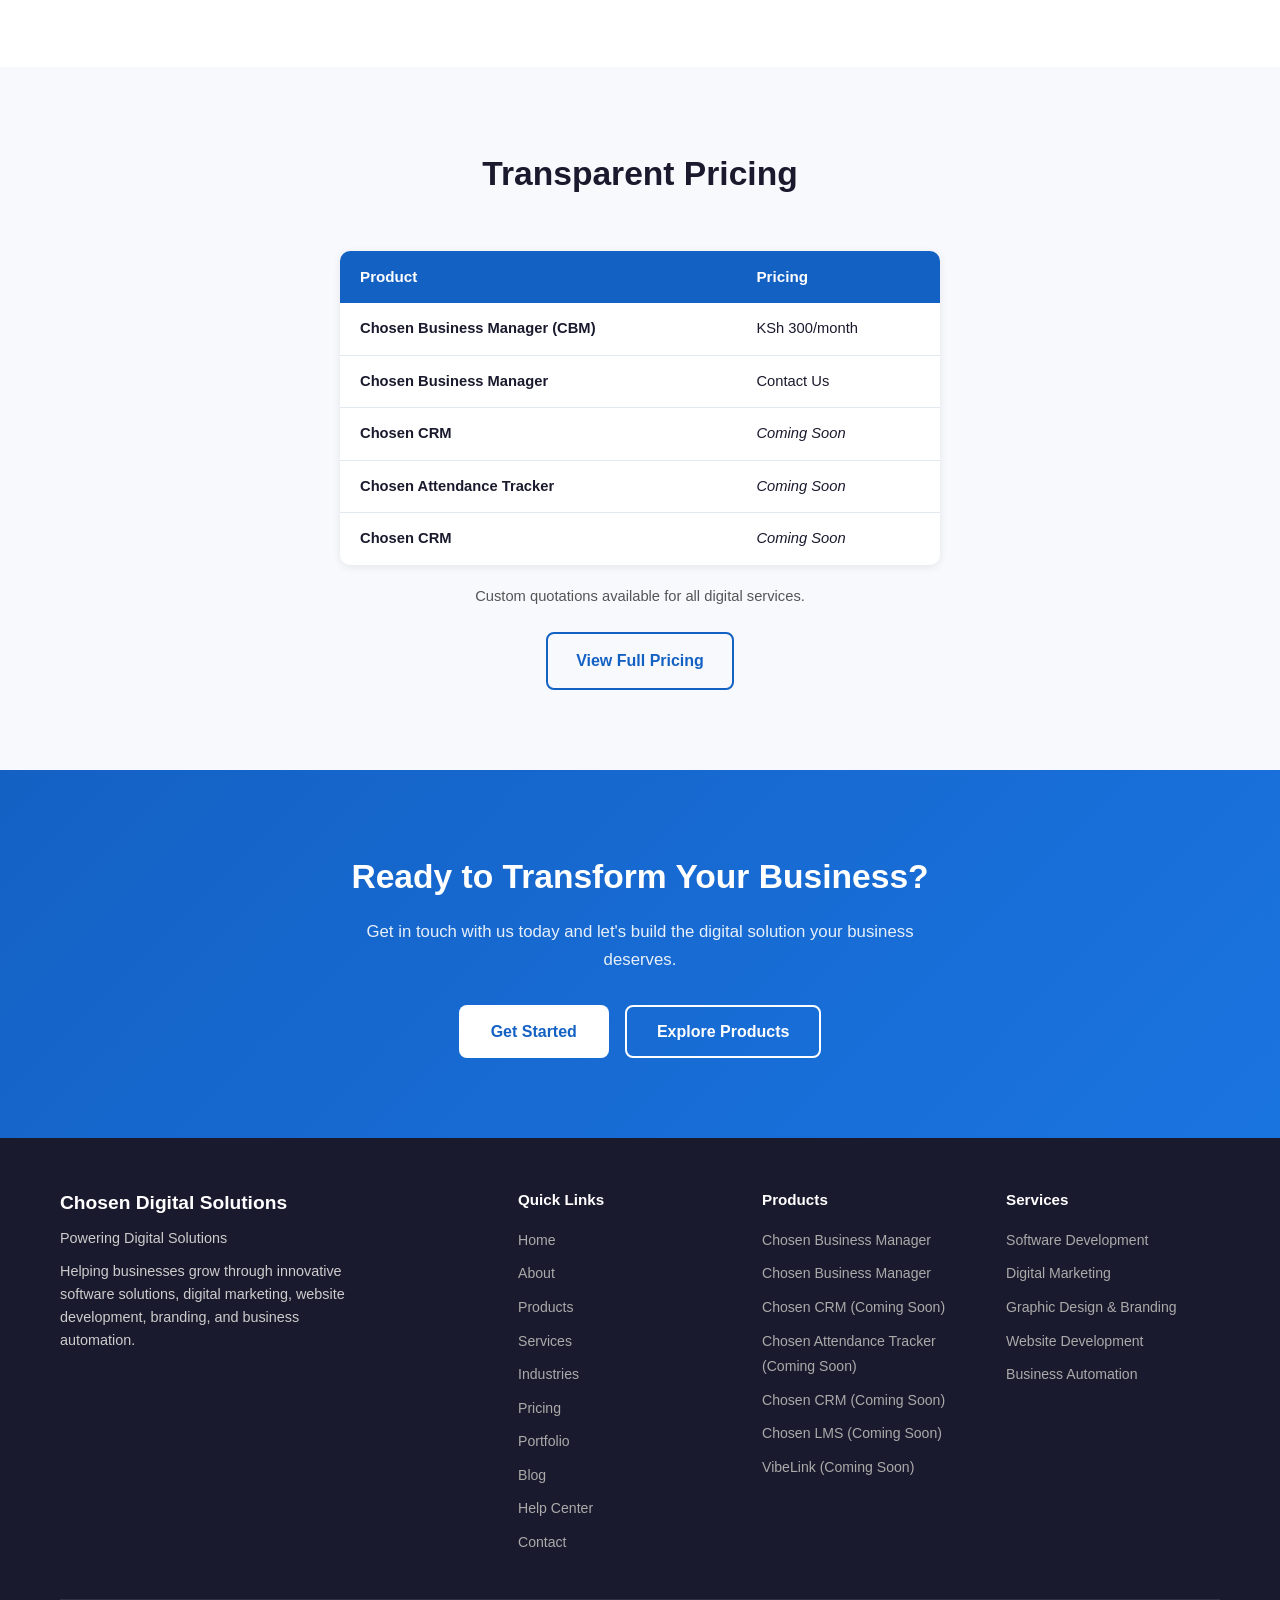
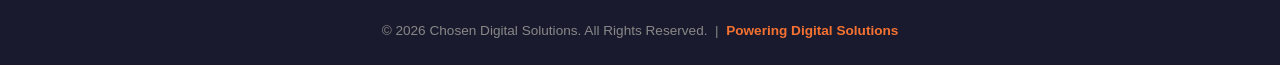
==== commit fb502aee: "Synchronize homepage product section" ====
--- a/index.html
+++ b/index.html
@@ -76,124 +76,19 @@
     <!-- ===== PRODUCTS ===== -->
     <section class="section section-alt">
         <div class="container">
-            <div class="section-header">
-                <h2>Our Products</h2>
-                <p>Powerful software solutions designed for modern businesses.</p>
-            </div>
+            <div class="section-header"><span class="eyebrow">Our products</span><h2>Digital tools that move your business forward</h2><p>Explore our available platforms and see what is coming next.</p></div>
             <div class="product-grid">
-                <!-- CBM -->
-                <div class="product-card">
-                    <span class="status available">Available</span>
-                    <h3>Chosen Business Manager (CBM)</h3>
-                    <p>An all-in-one business management system that helps businesses manage daily operations efficiently from a single platform.</p>
-                    <ul class="features-list">
-                        <li>Sales Management</li>
-                        <li>Inventory Management</li>
-                        <li>Expense Tracking</li>
-                        <li>Customer Management</li>
-                        <li>Reports & Analytics</li>
-                        <li>Secure Cloud Backup</li>
-                    </ul>
-                    <a href="https://cbm.chosendigital.co.ke" class="card-link" target="_blank" rel="noopener noreferrer">Visit CBM →</a>
-                </div>
-
-                <!-- POS -->
-                <div class="product-card">
-                    <span class="status available">Available</span>
-                    <h3>Chosen Business Manager</h3>
-                    <p>A modern Point of Sale solution designed to simplify selling, inventory tracking, and business reporting.</p>
-                    <ul class="features-list">
-                        <li>Fast Billing</li>
-                        <li>Barcode Support</li>
-                        <li>Inventory Management</li>
-                        <li>Sales Reports</li>
-                        <li>Receipt Printing</li>
-                        <li>Business Analytics</li>
-                    </ul>
-                    <a href="https://cbm.chosendigital.co.ke" class="card-link" target="_blank" rel="noopener noreferrer">Visit POS →</a>
-                </div>
-
-                <!-- CRM -->
-                <div class="product-card">
-                    <span class="status coming-soon">Coming Soon</span>
-                    <h3>Chosen CRM</h3>
-                    <p>Manage leads, customers, quotations, follow-ups, support tickets, and sales pipelines from one centralized platform.</p>
-                    <ul class="features-list">
-                        <li>Lead Management</li>
-                        <li>Sales Pipeline</li>
-                        <li>Customer Profiles</li>
-                        <li>Quotations & Invoicing</li>
-                        <li>Support Tickets</li>
-                    </ul>
-                    <span class="card-link disabled">Coming Soon</span>
-                </div>
-
-                <!-- Payroll -->
-                <div class="product-card">
-                    <span class="status coming-soon">Coming Soon</span>
-                    <h3>Chosen Attendance Tracker</h3>
-                    <p>Automate payroll processing, salary calculations, statutory deductions, leave management, and payslip generation.</p>
-                    <ul class="features-list">
-                        <li>Salary Calculations</li>
-                        <li>Statutory Deductions</li>
-                        <li>Leave Management</li>
-                        <li>Payslip Generation</li>
-                        <li>Tax Compliance</li>
-                    </ul>
-                    <span class="card-link disabled">Coming Soon</span>
-                </div>
-
-                <!-- HRM -->
-                <div class="product-card">
-                    <span class="status coming-soon">Coming Soon</span>
-                    <h3>Chosen CRM</h3>
-                    <p>Manage employee records, attendance, recruitment, leave, and performance from a centralized HR platform.</p>
-                    <ul class="features-list">
-                        <li>Employee Records</li>
-                        <li>Attendance Tracking</li>
-                        <li>Recruitment</li>
-                        <li>Leave Management</li>
-                        <li>Performance Reviews</li>
-                    </ul>
-                    <span class="card-link disabled">Coming Soon</span>
-                </div>
-
-                <!-- School -->
-                <div class="product-card">
-                    <span class="status coming-soon">Coming Soon</span>
-                    <h3>Chosen LMS</h3>
-                    <p>A complete school management system for admissions, student records, fee management, examinations, attendance, and communication.</p>
-                    <ul class="features-list">
-                        <li>Admissions</li>
-                        <li>Fee Management</li>
-                        <li>Examinations</li>
-                        <li>Student Records</li>
-                        <li>Communication</li>
-                    </ul>
-                    <span class="card-link disabled">Coming Soon</span>
-                </div>
-
-                <!-- DJ Manager -->
-                <div class="product-card">
-                    <span class="status coming-soon">Coming Soon</span>
-                    <h3>VibeLink</h3>
-                    <p>An all-in-one management system for DJs and entertainment businesses, including bookings, client management, invoicing, event scheduling, and payments.</p>
-                    <ul class="features-list">
-                        <li>Bookings & Scheduling</li>
-                        <li>Client Management</li>
-                        <li>Invoicing & Payments</li>
-                        <li>Music Requests</li>
-                        <li>Event Management</li>
-                    </ul>
-                    <span class="card-link disabled">Coming Soon</span>
-                </div>
-            </div>
-            <div style="text-align:center; margin-top:36px;">
-                <a href="products.html" class="btn btn-outline">View All Products</a>
-            </div>
-        </div>
-    </section>
-
+                <div class="product-card featured-product"><span class="status available">Available</span><h3>Chosen Business Manager (CBM)</h3><p>Manage sales, inventory, customers, employees, branches, expenses, payments, receipts, and reports from one platform.</p><a href="https://cbm.chosendigital.co.ke" class="card-link" target="_blank" rel="noopener noreferrer">Visit Product →</a></div>
+                <div class="product-card"><span class="status available">Available</span><h3>Chosen Voice</h3><p>Collect customer feedback, resolve issues, and help satisfied customers share public Google reviews.</p><a href="https://voice.chosendigital.co.ke" class="card-link" target="_blank" rel="noopener noreferrer">Visit Product →</a></div>
+                <div class="product-card"><span class="status available">Available</span><h3>VibeLink</h3><p>Let customers submit DJ music requests by QR code while DJs manage requests from a dashboard.</p><a href="https://vibelink.chosendigital.co.ke" class="card-link" target="_blank" rel="noopener noreferrer">Visit Product →</a></div>
+                <div class="product-card"><span class="status available">Available</span><h3>Chosen Resources</h3><p>Find notes, examinations, assessments, revision papers, schemes of work, and lesson plans in one academic-resource platform.</p><a href="https://chosenresources.co.ke" class="card-link" target="_blank" rel="noopener noreferrer">Visit Product →</a></div>
+                <div class="product-card"><span class="status coming-soon">Coming Soon</span><h3>Chosen Attendance Tracker</h3><p>A future attendance-management solution for organizations and schools.</p><span class="card-link disabled">Coming Soon</span></div>
+                <div class="product-card"><span class="status coming-soon">Coming Soon</span><h3>Chosen CRM</h3><p>A future solution for organizing leads, customers, follow-ups, and sales activity.</p><span class="card-link disabled">Coming Soon</span></div>
+                <div class="product-card"><span class="status coming-soon">Coming Soon</span><h3>Chosen LMS</h3><p>A future learning-management system concept for schools and their daily operations.</p><span class="card-link disabled">Coming Soon</span></div>
+            </div>
+            <div style="text-align:center;margin-top:36px"><a href="products.html" class="btn btn-outline">View All Products</a></div>
+        </div>
+    </section>
     <!-- ===== SERVICES ===== -->
     <section class="section">
         <div class="container">
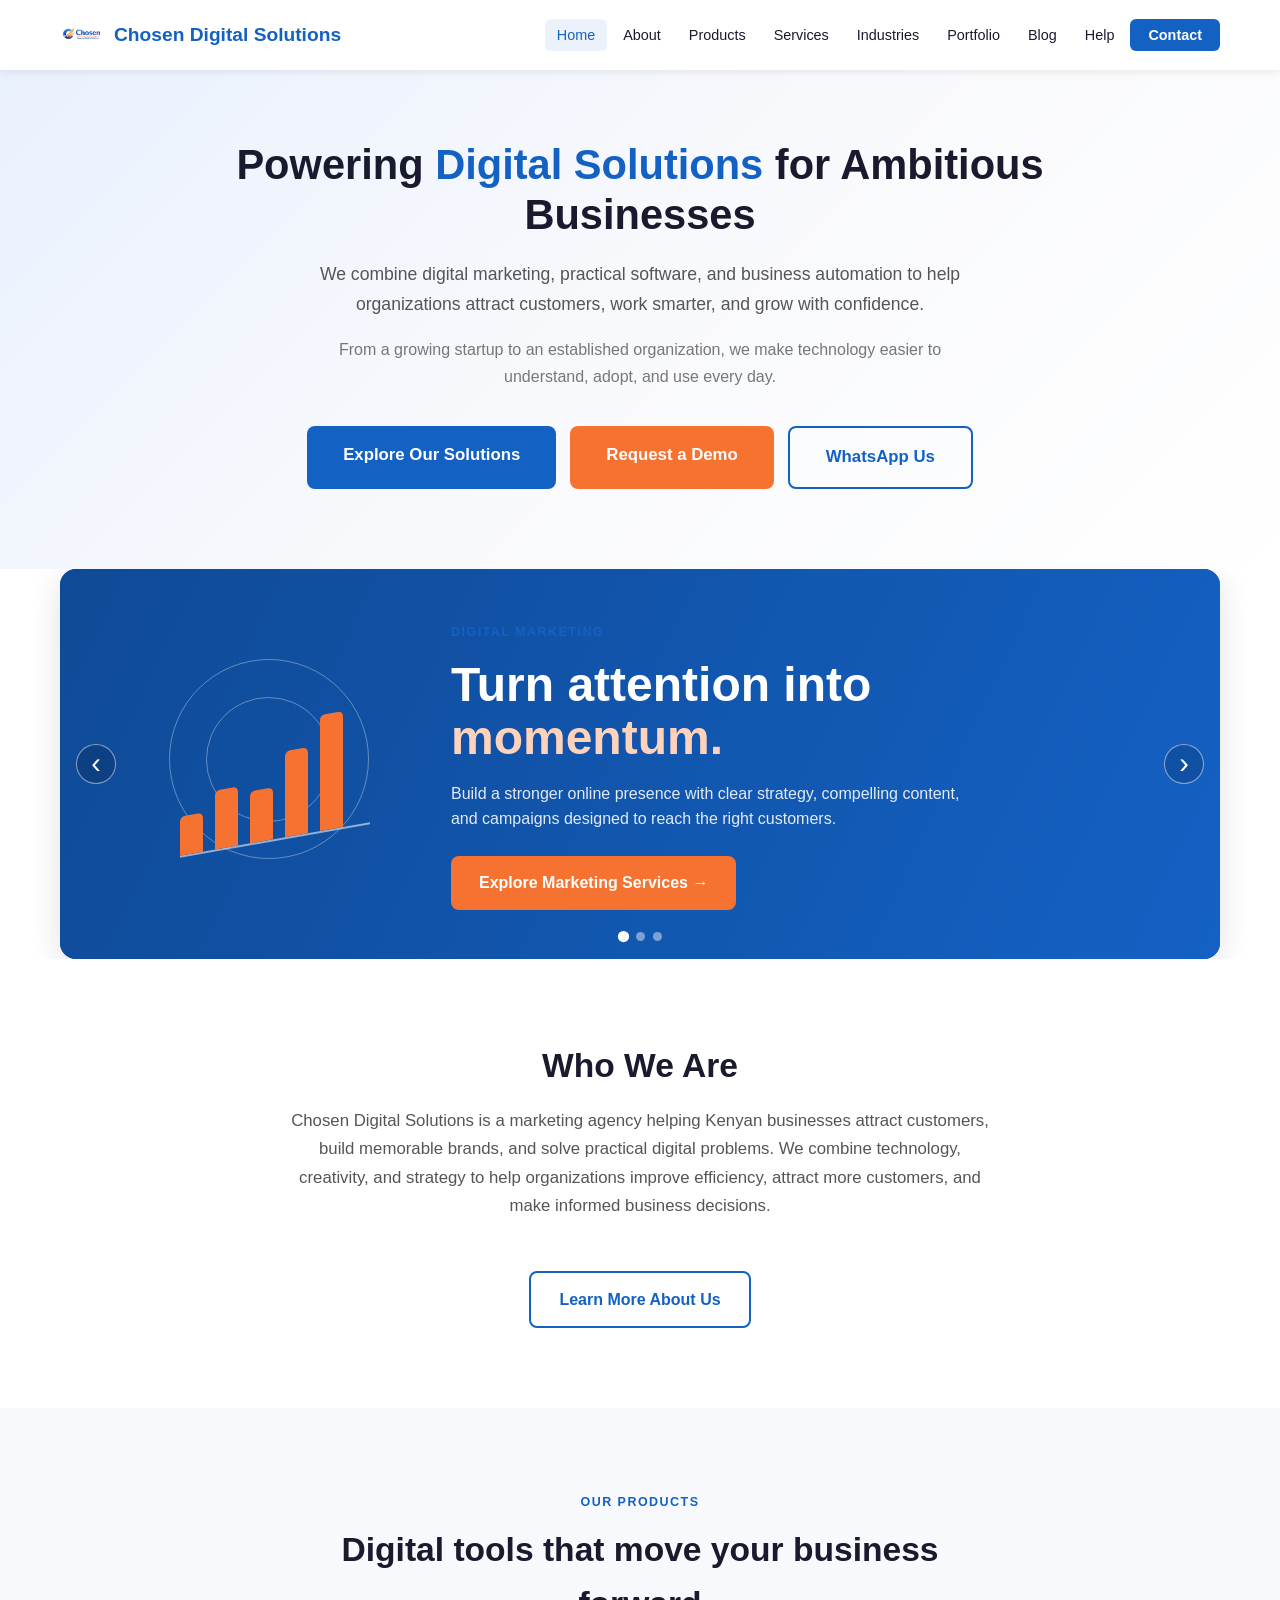
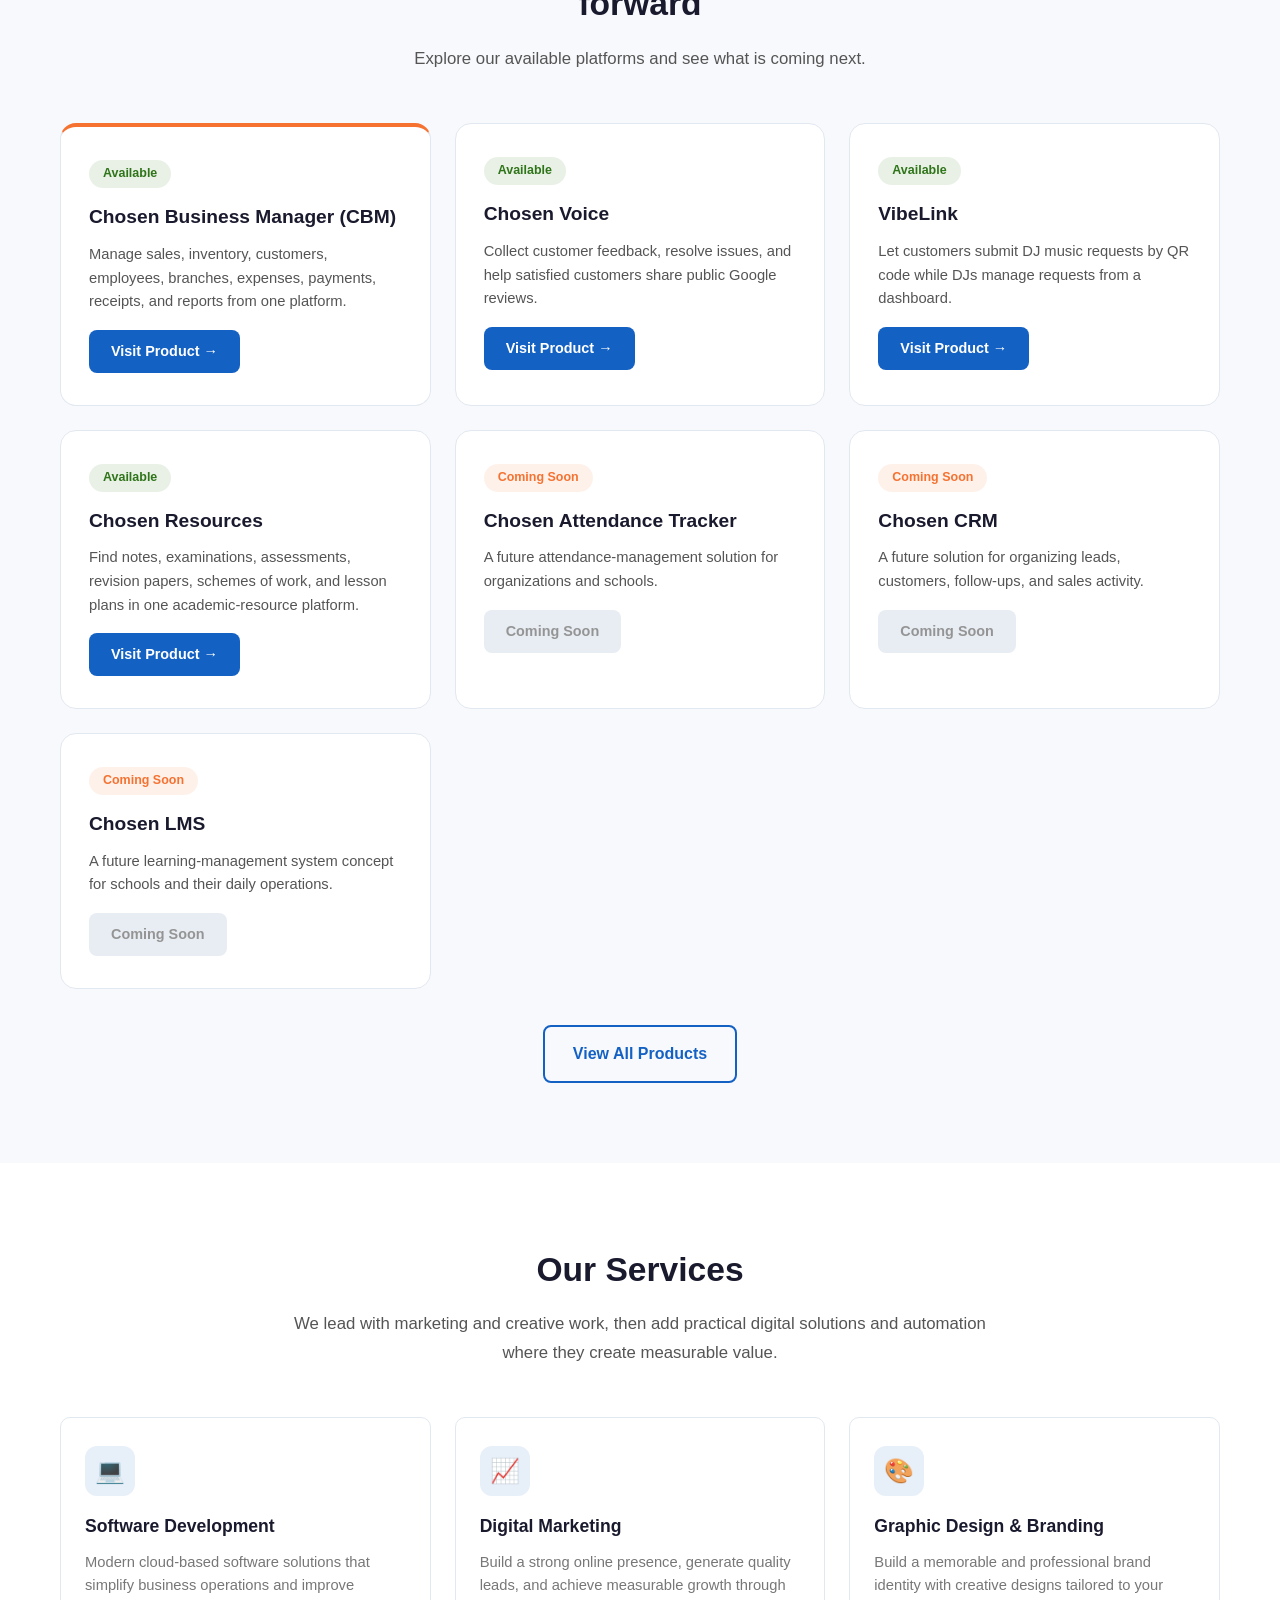
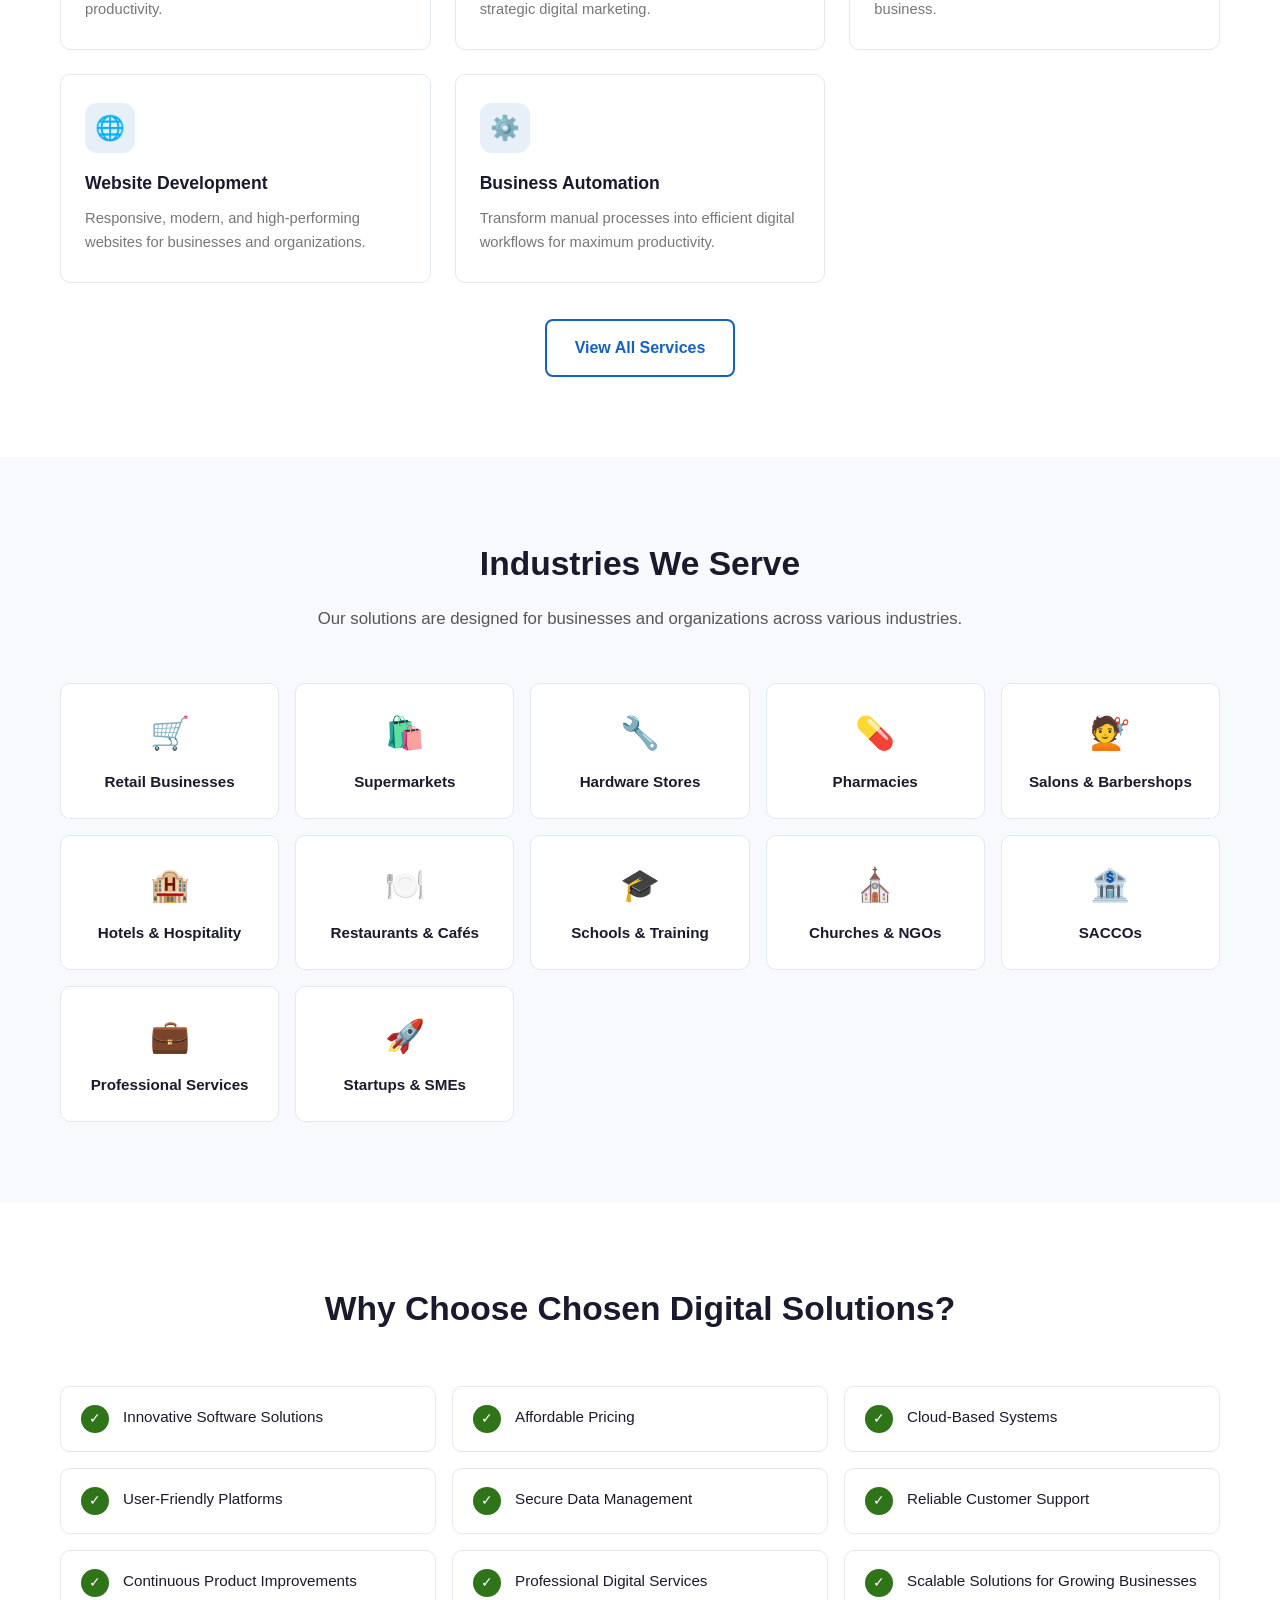
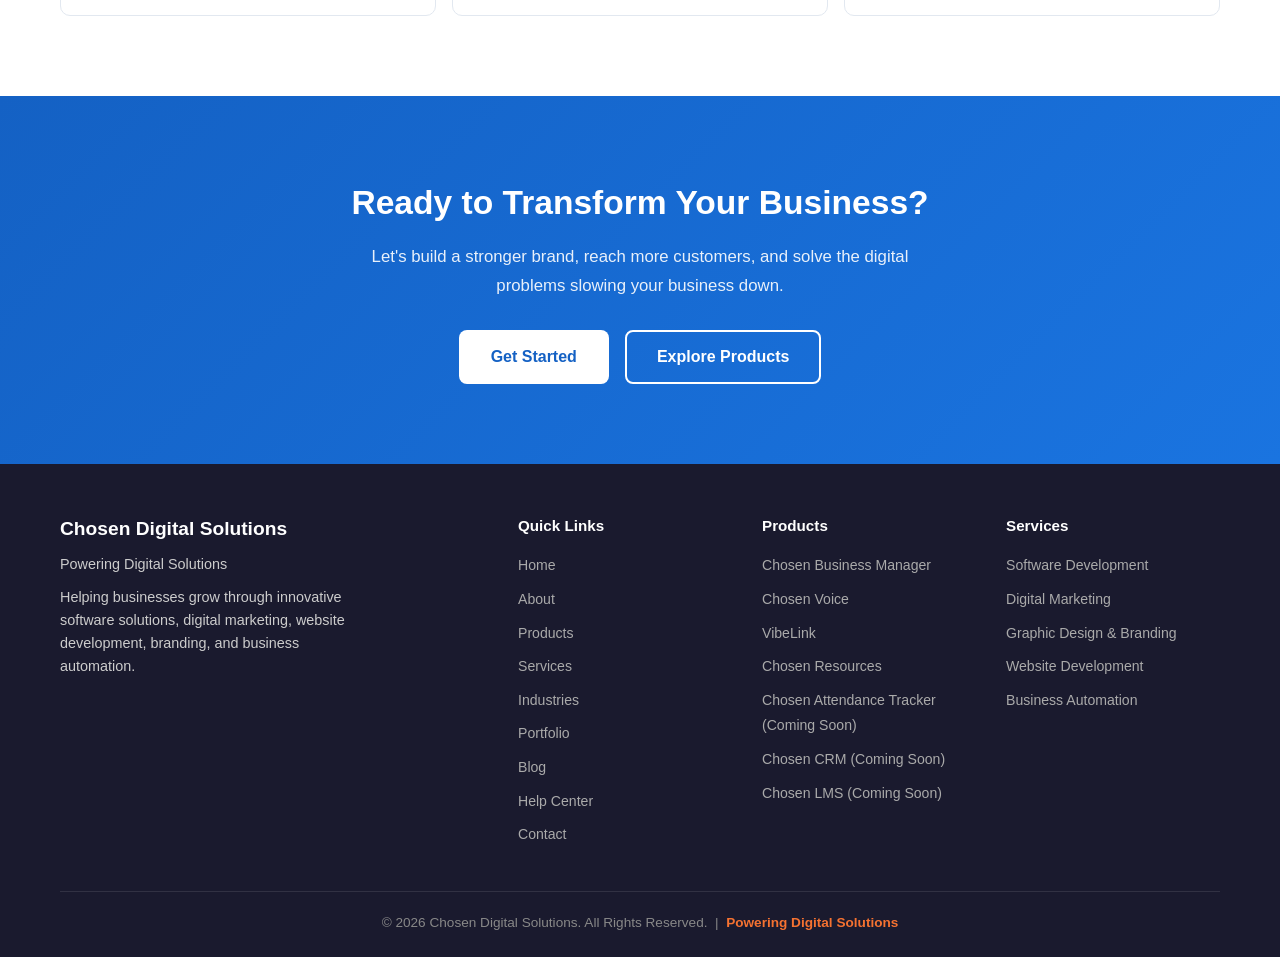
==== commit 0a2d1c76: "Make CDS website marketing-first and remove pricing" ====
--- a/index.html
+++ b/index.html
@@ -22,7 +22,7 @@
                 <li><a href="products.html">Products</a></li>
                 <li><a href="services.html">Services</a></li>
                 <li><a href="industries.html">Industries</a></li>
-                <li><a href="pricing.html">Pricing</a></li>
+                
                 <li><a href="portfolio.html">Portfolio</a></li>
                 <li><a href="blog.html">Blog</a></li>
                 <li><a href="help.html">Help</a></li>
@@ -65,7 +65,7 @@
         <div class="container">
             <div class="section-header">
                 <h2>Who We Are</h2>
-                <p>Chosen Digital Solutions is a Kenyan technology company specializing in business software development, digital marketing, website development, creative branding, and business automation. We combine technology, creativity, and strategy to help organizations improve efficiency, attract more customers, and make informed business decisions.</p>
+                <p>Chosen Digital Solutions is a marketing agency helping Kenyan businesses attract customers, build memorable brands, and solve practical digital problems. We combine technology, creativity, and strategy to help organizations improve efficiency, attract more customers, and make informed business decisions.</p>
             </div>
             <div style="text-align:center; margin-top:20px;">
                 <a href="about.html" class="btn btn-outline">Learn More About Us</a>
@@ -94,7 +94,7 @@
         <div class="container">
             <div class="section-header">
                 <h2>Our Services</h2>
-                <p>Comprehensive digital solutions to transform your business.</p>
+                <p>We lead with marketing and creative work, then add practical digital solutions and automation where they create measurable value.</p>
             </div>
             <div class="card-grid">
                 <div class="card">
@@ -173,50 +173,11 @@
         </div>
     </section>
 
-    <!-- ===== PRICING PREVIEW ===== -->
-    <section class="section section-alt">
-        <div class="container">
-            <div class="section-header">
-                <h2>Transparent Pricing</h2>
-            </div>
-            <table class="pricing-table" style="max-width:600px; margin:0 auto 20px;">
-                <tr>
-                    <th>Product</th>
-                    <th>Pricing</th>
-                </tr>
-                <tr>
-                    <td><strong>Chosen Business Manager (CBM)</strong></td>
-                    <td>KSh 300/month</td>
-                </tr>
-                <tr>
-                    <td><strong>Chosen Business Manager</strong></td>
-                    <td>Contact Us</td>
-                </tr>
-                <tr>
-                    <td><strong>Chosen CRM</strong></td>
-                    <td><em>Coming Soon</em></td>
-                </tr>
-                <tr>
-                    <td><strong>Chosen Attendance Tracker</strong></td>
-                    <td><em>Coming Soon</em></td>
-                </tr>
-                <tr>
-                    <td><strong>Chosen CRM</strong></td>
-                    <td><em>Coming Soon</em></td>
-                </tr>
-            </table>
-            <p style="text-align:center; color:var(--text-gray); font-size:0.92rem;">Custom quotations available for all digital services.</p>
-            <div style="text-align:center; margin-top:24px;">
-                <a href="pricing.html" class="btn btn-outline">View Full Pricing</a>
-            </div>
-        </div>
-    </section>
-
     <!-- ===== FINAL CTA ===== -->
     <section class="cta-section">
         <div class="container">
             <h2>Ready to Transform Your Business?</h2>
-            <p>Get in touch with us today and let's build the digital solution your business deserves.</p>
+            <p>Let's build a stronger brand, reach more customers, and solve the digital problems slowing your business down.</p>
             <div class="cta-buttons">
                 <a href="contact.html" class="btn-white">Get Started</a>
                 <a href="products.html" class="btn-outline-white">Explore Products</a>
@@ -241,7 +202,7 @@
                         <li><a href="products.html">Products</a></li>
                         <li><a href="services.html">Services</a></li>
                         <li><a href="industries.html">Industries</a></li>
-                        <li><a href="pricing.html">Pricing</a></li>
+                        
                         <li><a href="portfolio.html">Portfolio</a></li>
                         <li><a href="blog.html">Blog</a></li>
                         <li><a href="help.html">Help Center</a></li>
@@ -249,16 +210,7 @@
                     </ul>
                 </div>
                 <div class="footer-col">
-                    <h4>Products</h4>
-                    <ul>
-                        <li><a href="https://cbm.chosendigital.co.ke" target="_blank" rel="noopener noreferrer">Chosen Business Manager</a></li>
-                        <li><a href="https://cbm.chosendigital.co.ke" target="_blank" rel="noopener noreferrer">Chosen Business Manager</a></li>
-                        <li><a href="#">Chosen CRM (Coming Soon)</a></li>
-                        <li><a href="#">Chosen Attendance Tracker (Coming Soon)</a></li>
-                        <li><a href="#">Chosen CRM (Coming Soon)</a></li>
-                        <li><a href="#">Chosen LMS (Coming Soon)</a></li>
-                        <li><a href="#">VibeLink (Coming Soon)</a></li>
-                    </ul>
+                    <h4>Products</h4><ul><li><a href="https://cbm.chosendigital.co.ke" target="_blank" rel="noopener noreferrer">Chosen Business Manager</a></li><li><a href="https://voice.chosendigital.co.ke" target="_blank" rel="noopener noreferrer">Chosen Voice</a></li><li><a href="https://vibelink.chosendigital.co.ke" target="_blank" rel="noopener noreferrer">VibeLink</a></li><li><a href="https://chosenresources.co.ke" target="_blank" rel="noopener noreferrer">Chosen Resources</a></li><li><a href="products.html#coming-soon">Chosen Attendance Tracker (Coming Soon)</a></li><li><a href="products.html#coming-soon">Chosen CRM (Coming Soon)</a></li><li><a href="products.html#coming-soon">Chosen LMS (Coming Soon)</a></li></ul>
                 </div>
                 <div class="footer-col">
                     <h4>Services</h4>
--- a/style.css
+++ b/style.css
@@ -587,3 +587,7 @@
 
 /* ===== SEO BLOG CONTENT ===== */
 .text-link{display:inline-block;margin-top:8px;color:var(--primary-blue);font-size:.88rem;font-weight:800}.text-link:hover{color:var(--accent-orange)}.article-list{display:grid;grid-template-columns:repeat(2,minmax(0,1fr));gap:28px}.article-list article{padding:30px;background:var(--bg-white);border:1px solid var(--border-color);border-radius:var(--radius);box-shadow:var(--shadow-sm);scroll-margin-top:90px}.article-list h2{font-size:1.3rem;margin:4px 0 12px}.article-list p{color:var(--text-gray);line-height:1.75}.blog-card h3{font-size:1.15rem;line-height:1.35;margin:10px 0}.blog-card{height:100%}@media(max-width:768px){.article-list{grid-template-columns:1fr}}
+
+/* Marketing-first service order */
+.services-list{columns:2}@media(max-width:768px){.services-list{columns:1}}
+@media(min-width:769px){.service-card:nth-child(1){order:4}.service-card:nth-child(2){order:1}.service-card:nth-child(3){order:2}.service-card:nth-child(4){order:3}.service-card:nth-child(5){order:5}}
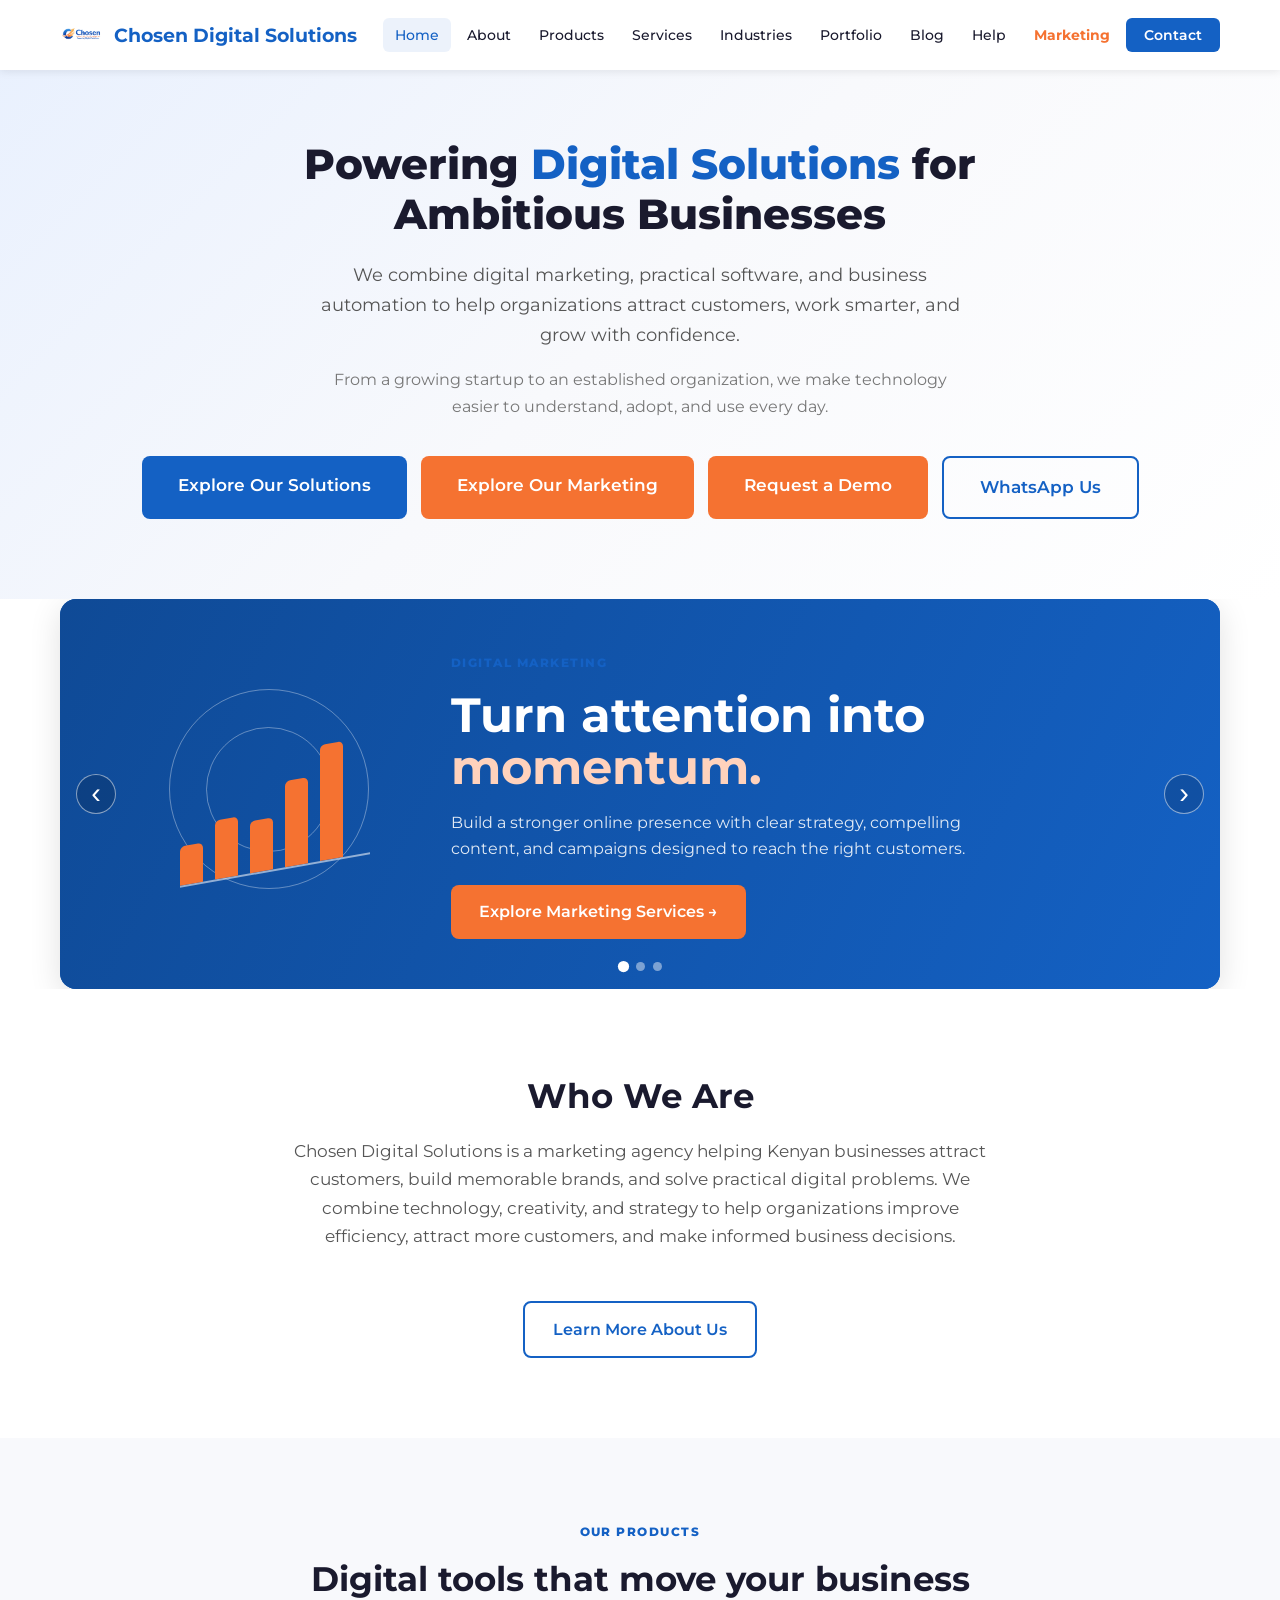
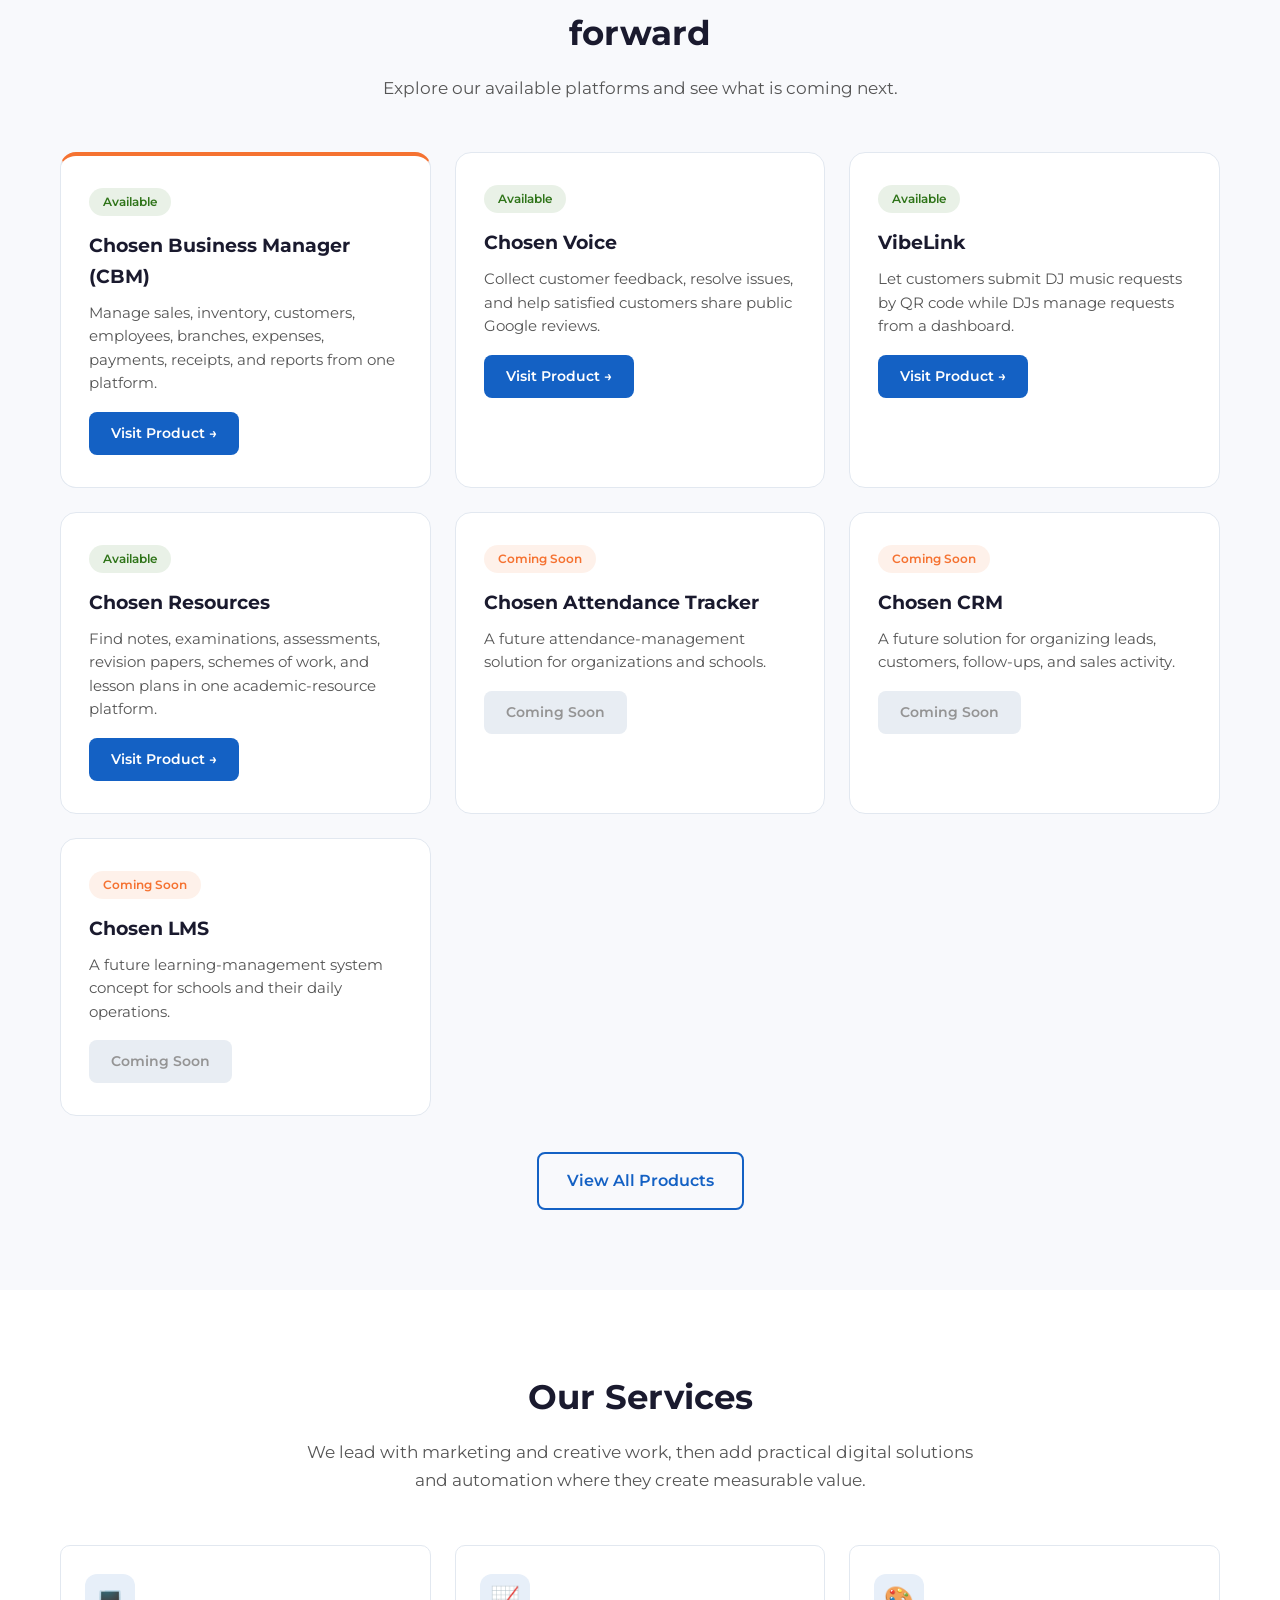
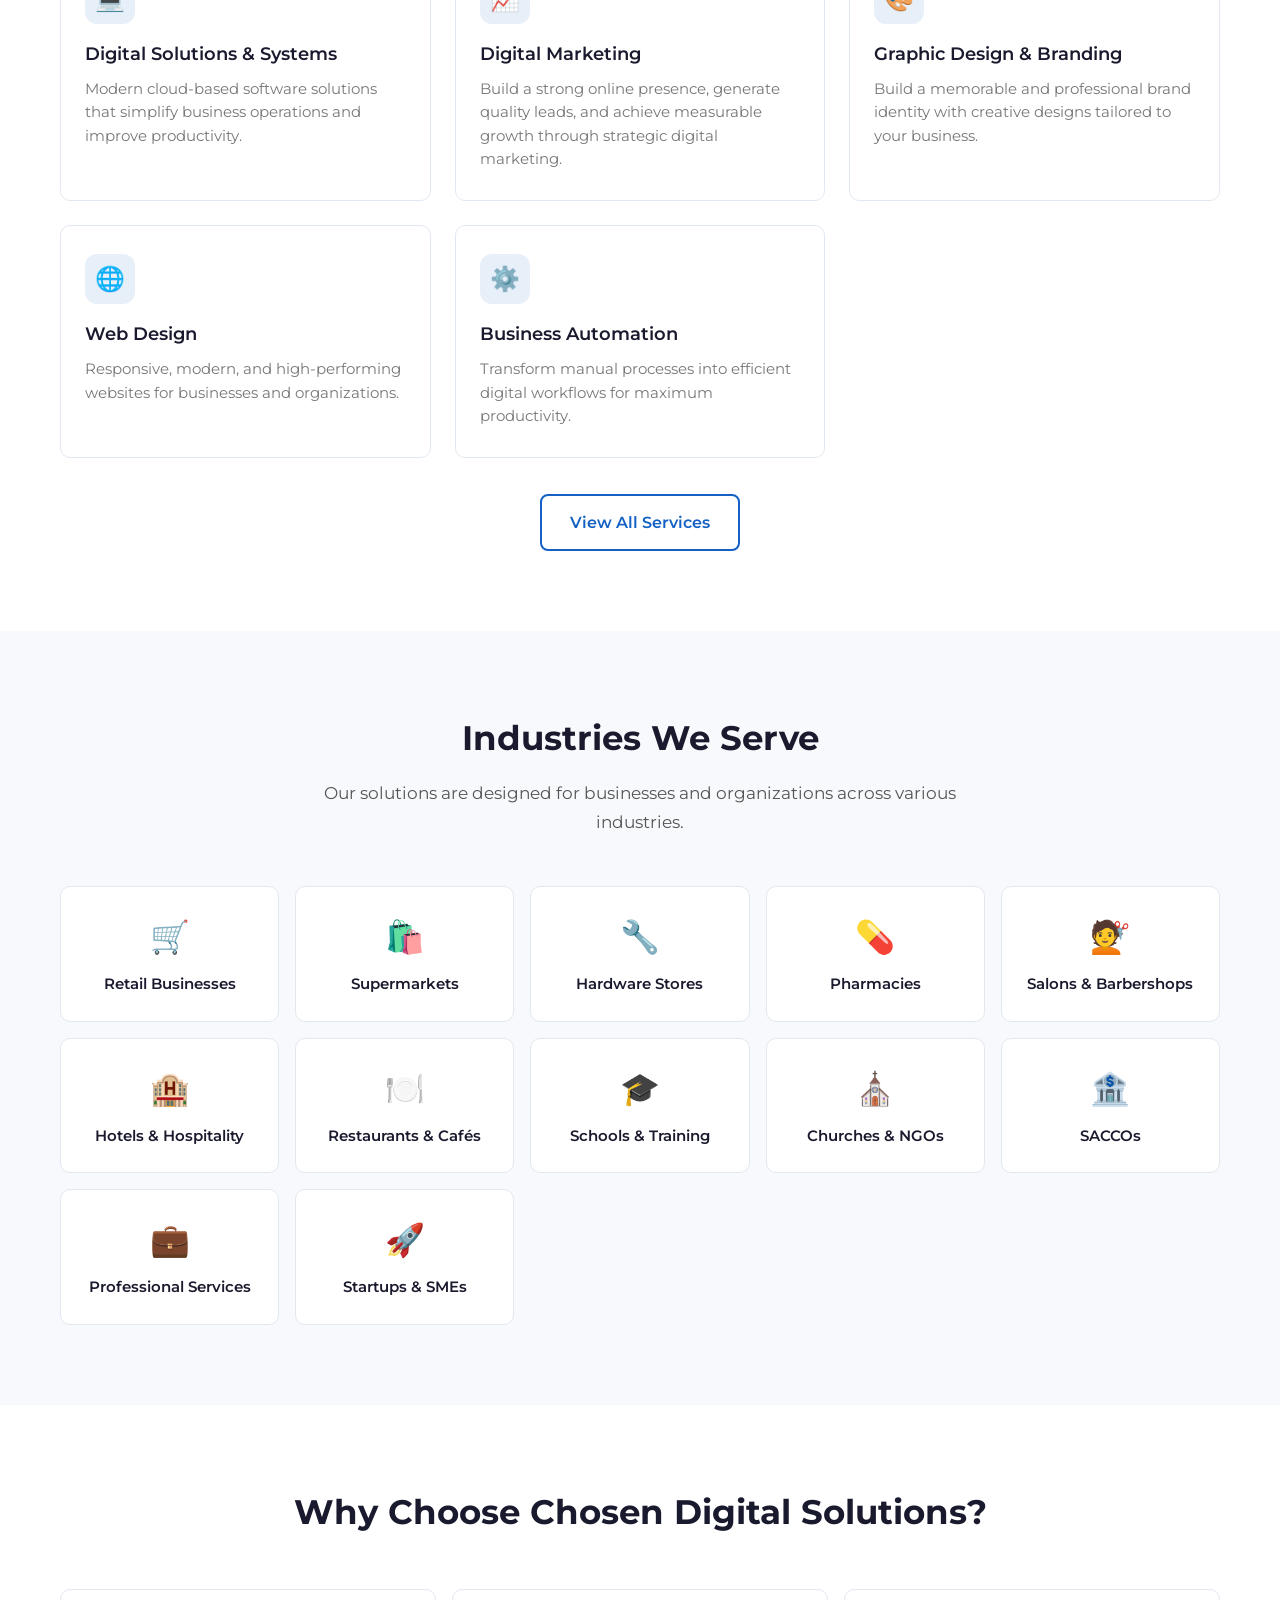
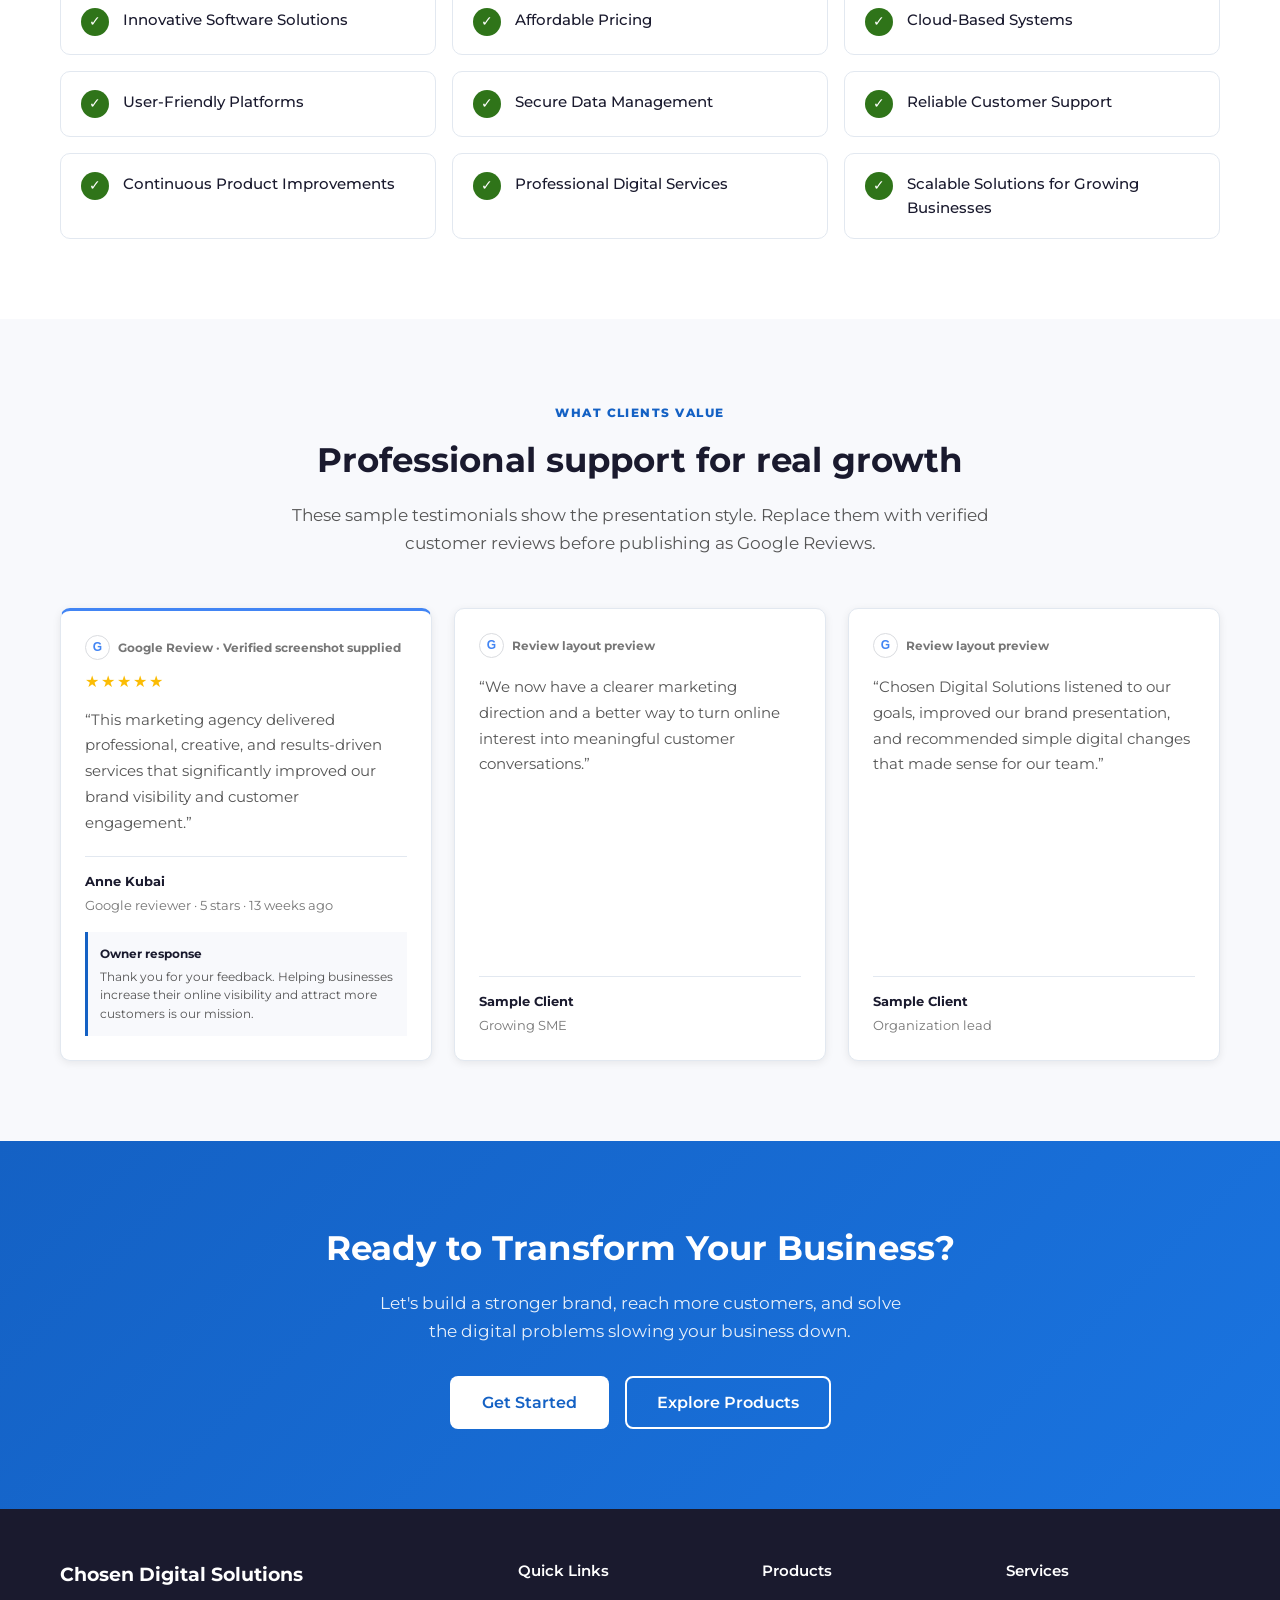
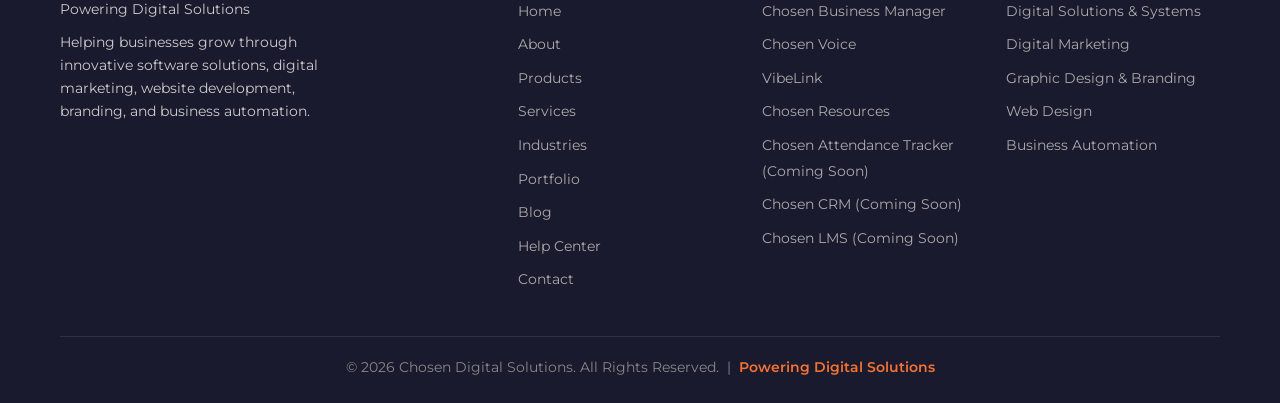
==== commit d20418ab: "Update branding services testimonials and marketing content" ====
--- a/index.html
+++ b/index.html
@@ -5,7 +5,11 @@
     <meta name="viewport" content="width=device-width, initial-scale=1.0">
     <title>Chosen Digital Solutions — Powering Digital Solutions</title>
     <meta name="description" content="Chosen Digital Solutions helps businesses streamline operations, strengthen their online presence, and accelerate growth through innovative software, digital marketing, web development, branding, and business automation.">
-    <link rel="stylesheet" href="style.css">
+    <link rel="icon" type="image/png" href="images/logo.png">
+<link rel="preconnect" href="https://fonts.googleapis.com">
+<link rel="preconnect" href="https://fonts.gstatic.com" crossorigin>
+<link href="https://fonts.googleapis.com/css2?family=Montserrat:wght@400;500;600;700;800&display=swap" rel="stylesheet">
+<link rel="stylesheet" href="style.css">
 </head>
 <body>
 
@@ -26,7 +30,7 @@
                 <li><a href="portfolio.html">Portfolio</a></li>
                 <li><a href="blog.html">Blog</a></li>
                 <li><a href="help.html">Help</a></li>
-                <li><a href="contact.html" class="btn-nav">Contact</a></li>
+                <li><a href="https://marketing.chosendigital.co.ke" class="marketing-nav" target="_blank" rel="noopener noreferrer">Marketing</a></li><li><a href="contact.html" class="btn-nav">Contact</a></li>
             </ul>
             <button class="hamburger" id="hamburger" aria-label="Toggle menu">
                 <span></span><span></span><span></span>
@@ -41,7 +45,7 @@
             <p>We combine digital marketing, practical software, and business automation to help organizations attract customers, work smarter, and grow with confidence.</p>
             <p class="hero-sub">From a growing startup to an established organization, we make technology easier to understand, adopt, and use every day.</p>
             <div class="hero-buttons">
-                <a href="products.html" class="btn btn-primary btn-lg">Explore Our Solutions</a>
+                <a href="products.html" class="btn btn-primary btn-lg">Explore Our Solutions</a><a href="https://marketing.chosendigital.co.ke" class="btn btn-secondary btn-lg" target="_blank" rel="noopener noreferrer">Explore Our Marketing</a>
                 <a href="contact.html" class="btn btn-secondary btn-lg">Request a Demo</a>
                 <a href="https://wa.me/254111722702?text=Hello%20Chosen%20Digital%20Solutions%2C%20I%27d%20like%20to%20learn%20more." class="btn btn-outline btn-lg" target="_blank" rel="noopener noreferrer">WhatsApp Us</a>
             </div>
@@ -99,7 +103,7 @@
             <div class="card-grid">
                 <div class="card">
                     <div class="card-icon">💻</div>
-                    <h3>Software Development</h3>
+                    <h3>Digital Solutions & Systems</h3>
                     <p>Modern cloud-based software solutions that simplify business operations and improve productivity.</p>
                 </div>
                 <div class="card">
@@ -114,7 +118,7 @@
                 </div>
                 <div class="card">
                     <div class="card-icon">🌐</div>
-                    <h3>Website Development</h3>
+                    <h3>Web Design</h3>
                     <p>Responsive, modern, and high-performing websites for businesses and organizations.</p>
                 </div>
                 <div class="card">
@@ -173,6 +177,17 @@
         </div>
     </section>
 
+    <!-- ===== TESTIMONIAL PREVIEW ===== -->
+    <section id="testimonials" class="section section-alt">
+        <div class="container">
+            <div class="section-header"><span class="eyebrow">What clients value</span><h2>Professional support for real growth</h2><p>These sample testimonials show the presentation style. Replace them with verified customer reviews before publishing as Google Reviews.</p></div>
+            <div class="testimonial-grid">
+                <article class="testimonial-card verified-review"><div class="review-source"><span class="google-mark">G</span><span>Google Review · Verified screenshot supplied</span></div><div class="star-rating" aria-label="5 out of 5 stars">★★★★★</div><p>“This marketing agency delivered professional, creative, and results-driven services that significantly improved our brand visibility and customer engagement.”</p><footer><strong>Anne Kubai</strong><span>Google reviewer · 5 stars · 13 weeks ago</span></footer><div class="owner-response"><strong>Owner response</strong><span>Thank you for your feedback. Helping businesses increase their online visibility and attract more customers is our mission.</span></div></article>
+                <article class="testimonial-card"><div class="review-source"><span class="google-mark">G</span><span>Review layout preview</span></div><p>“We now have a clearer marketing direction and a better way to turn online interest into meaningful customer conversations.”</p><footer><strong>Sample Client</strong><span>Growing SME</span></footer></article>
+                <article class="testimonial-card"><div class="review-source"><span class="google-mark">G</span><span>Review layout preview</span></div><p>“Chosen Digital Solutions listened to our goals, improved our brand presentation, and recommended simple digital changes that made sense for our team.”</p><footer><strong>Sample Client</strong><span>Organization lead</span></footer></article>
+            </div>
+        </div>
+    </section>
     <!-- ===== FINAL CTA ===== -->
     <section class="cta-section">
         <div class="container">
@@ -215,10 +230,10 @@
                 <div class="footer-col">
                     <h4>Services</h4>
                     <ul>
-                        <li><a href="services.html">Software Development</a></li>
+                        <li><a href="services.html">Digital Solutions & Systems</a></li>
                         <li><a href="services.html">Digital Marketing</a></li>
                         <li><a href="services.html">Graphic Design & Branding</a></li>
-                        <li><a href="services.html">Website Development</a></li>
+                        <li><a href="services.html">Web Design</a></li>
                         <li><a href="services.html">Business Automation</a></li>
                     </ul>
                 </div>
--- a/style.css
+++ b/style.css
@@ -27,7 +27,7 @@
 *, *::before, *::after { margin:0; padding:0; box-sizing:border-box; }
 html { scroll-behavior: smooth; }
 body {
-    font-family: 'Segoe UI', Tahoma, Geneva, Verdana, sans-serif;
+    font-family: 'Montserrat', Arial, sans-serif;
     color: var(--text-dark);
     line-height: 1.6;
     background: var(--bg-white);
@@ -591,3 +591,13 @@
 /* Marketing-first service order */
 .services-list{columns:2}@media(max-width:768px){.services-list{columns:1}}
 @media(min-width:769px){.service-card:nth-child(1){order:4}.service-card:nth-child(2){order:1}.service-card:nth-child(3){order:2}.service-card:nth-child(4){order:3}.service-card:nth-child(5){order:5}}
+
+
+/* ===== BRAND FONT ===== */
+body{font-family:'Montserrat',Arial,sans-serif}.service-card:nth-child(1){order:4}.service-card:nth-child(2){order:1}.service-card:nth-child(3){order:2}.service-card:nth-child(4){order:3}.service-card:nth-child(5){order:5}
+
+
+/* ===== TESTIMONIAL PREVIEW ===== */
+.marketing-nav{color:var(--accent-orange)!important;font-weight:700!important}.testimonial-grid{display:grid;grid-template-columns:repeat(3,minmax(0,1fr));gap:22px}.testimonial-card{background:var(--bg-white);border:1px solid var(--border-color);border-radius:var(--radius);padding:24px;box-shadow:var(--shadow-sm);display:flex;flex-direction:column}.review-source{display:flex;align-items:center;gap:8px;color:var(--text-light);font-size:.75rem;font-weight:700;margin-bottom:16px}.google-mark{display:grid;place-items:center;width:25px;height:25px;border-radius:50%;font-weight:800;color:#4285f4;border:1px solid #dadce0;font-family:Arial,sans-serif}.testimonial-card>p{font-size:.95rem;line-height:1.7;color:var(--text-gray);flex:1}.testimonial-card footer{display:flex;flex-direction:column;gap:3px;margin-top:20px;padding-top:14px;border-top:1px solid var(--border-color);font-size:.82rem}.testimonial-card footer span{color:var(--text-light)}@media(max-width:900px){.testimonial-grid{grid-template-columns:1fr}}
+
+.star-rating{color:#fbbc04;letter-spacing:2px;font-size:1rem;margin:-7px 0 12px}.verified-review{border-top:3px solid #4285f4}.owner-response{margin-top:16px;padding:12px;border-left:3px solid var(--primary-blue);background:var(--bg-light);display:flex;flex-direction:column;gap:4px;font-size:.78rem}.owner-response span{color:var(--text-gray);line-height:1.5}
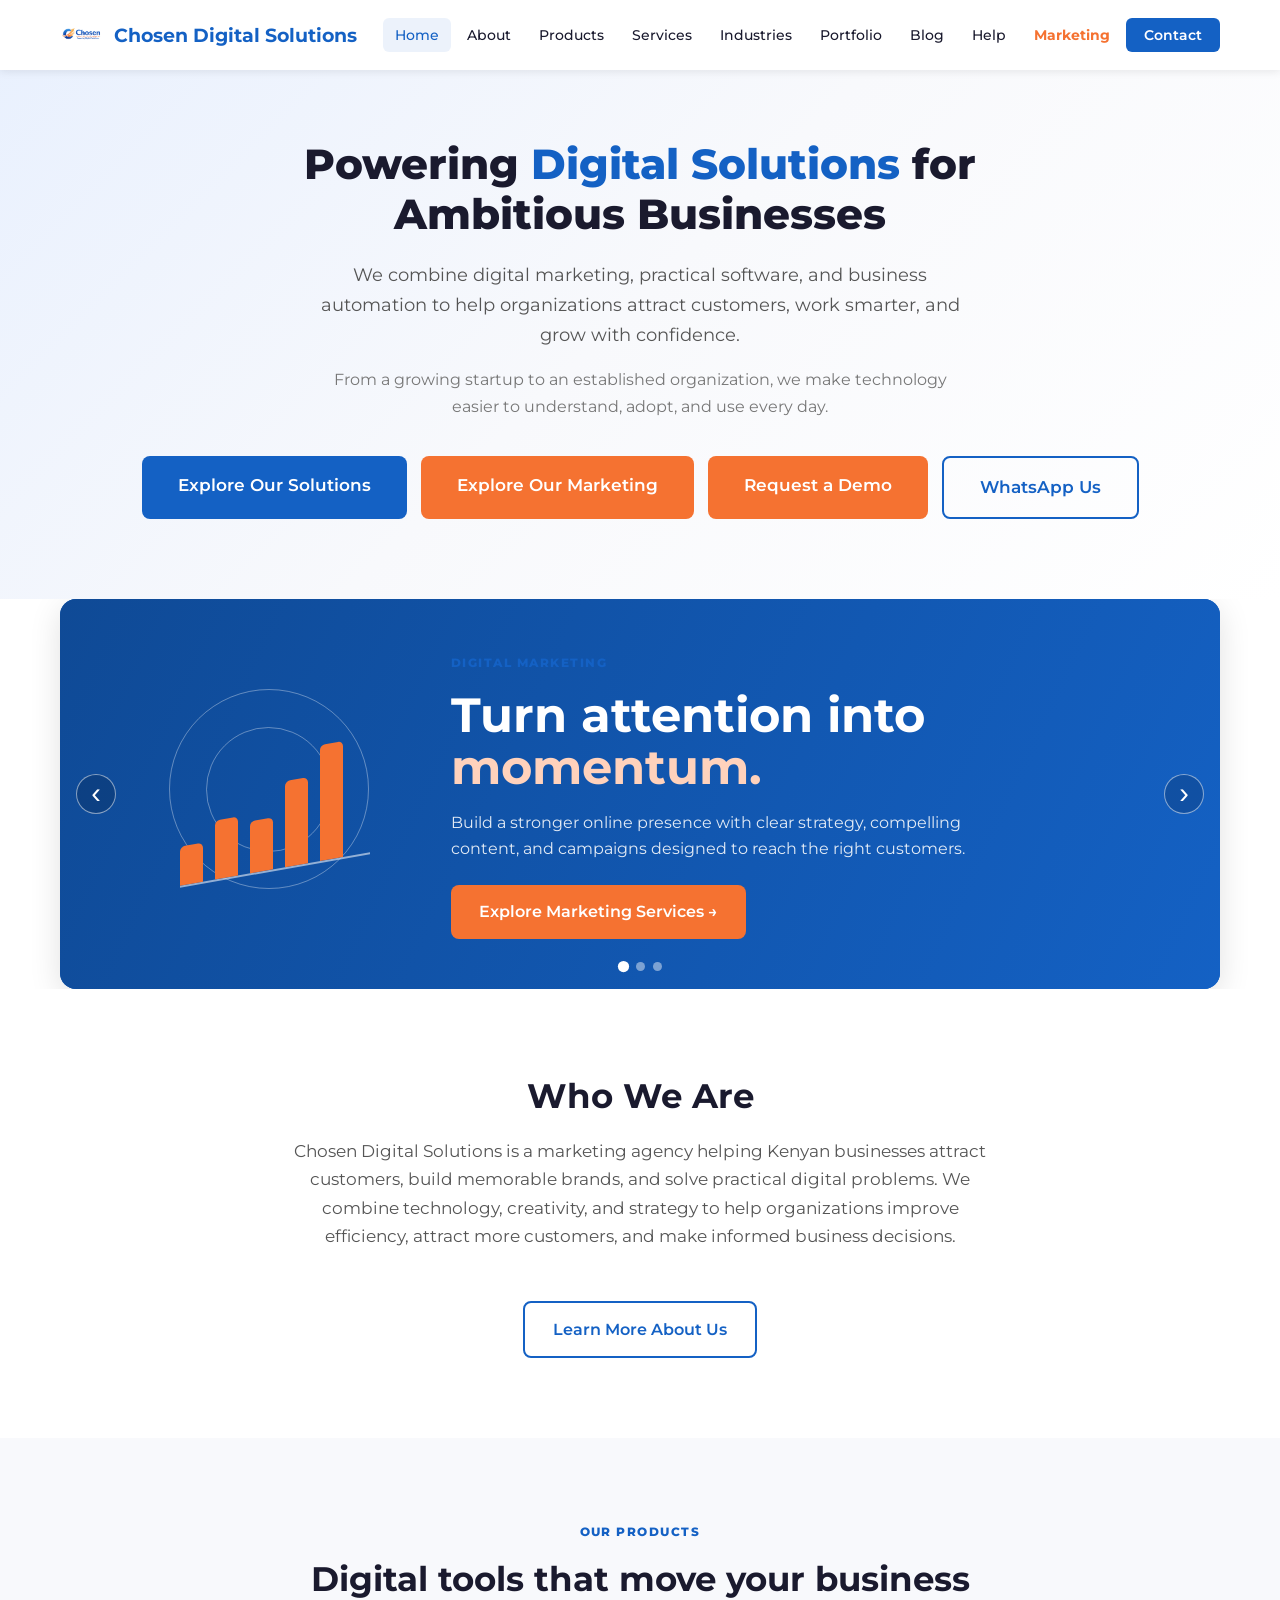
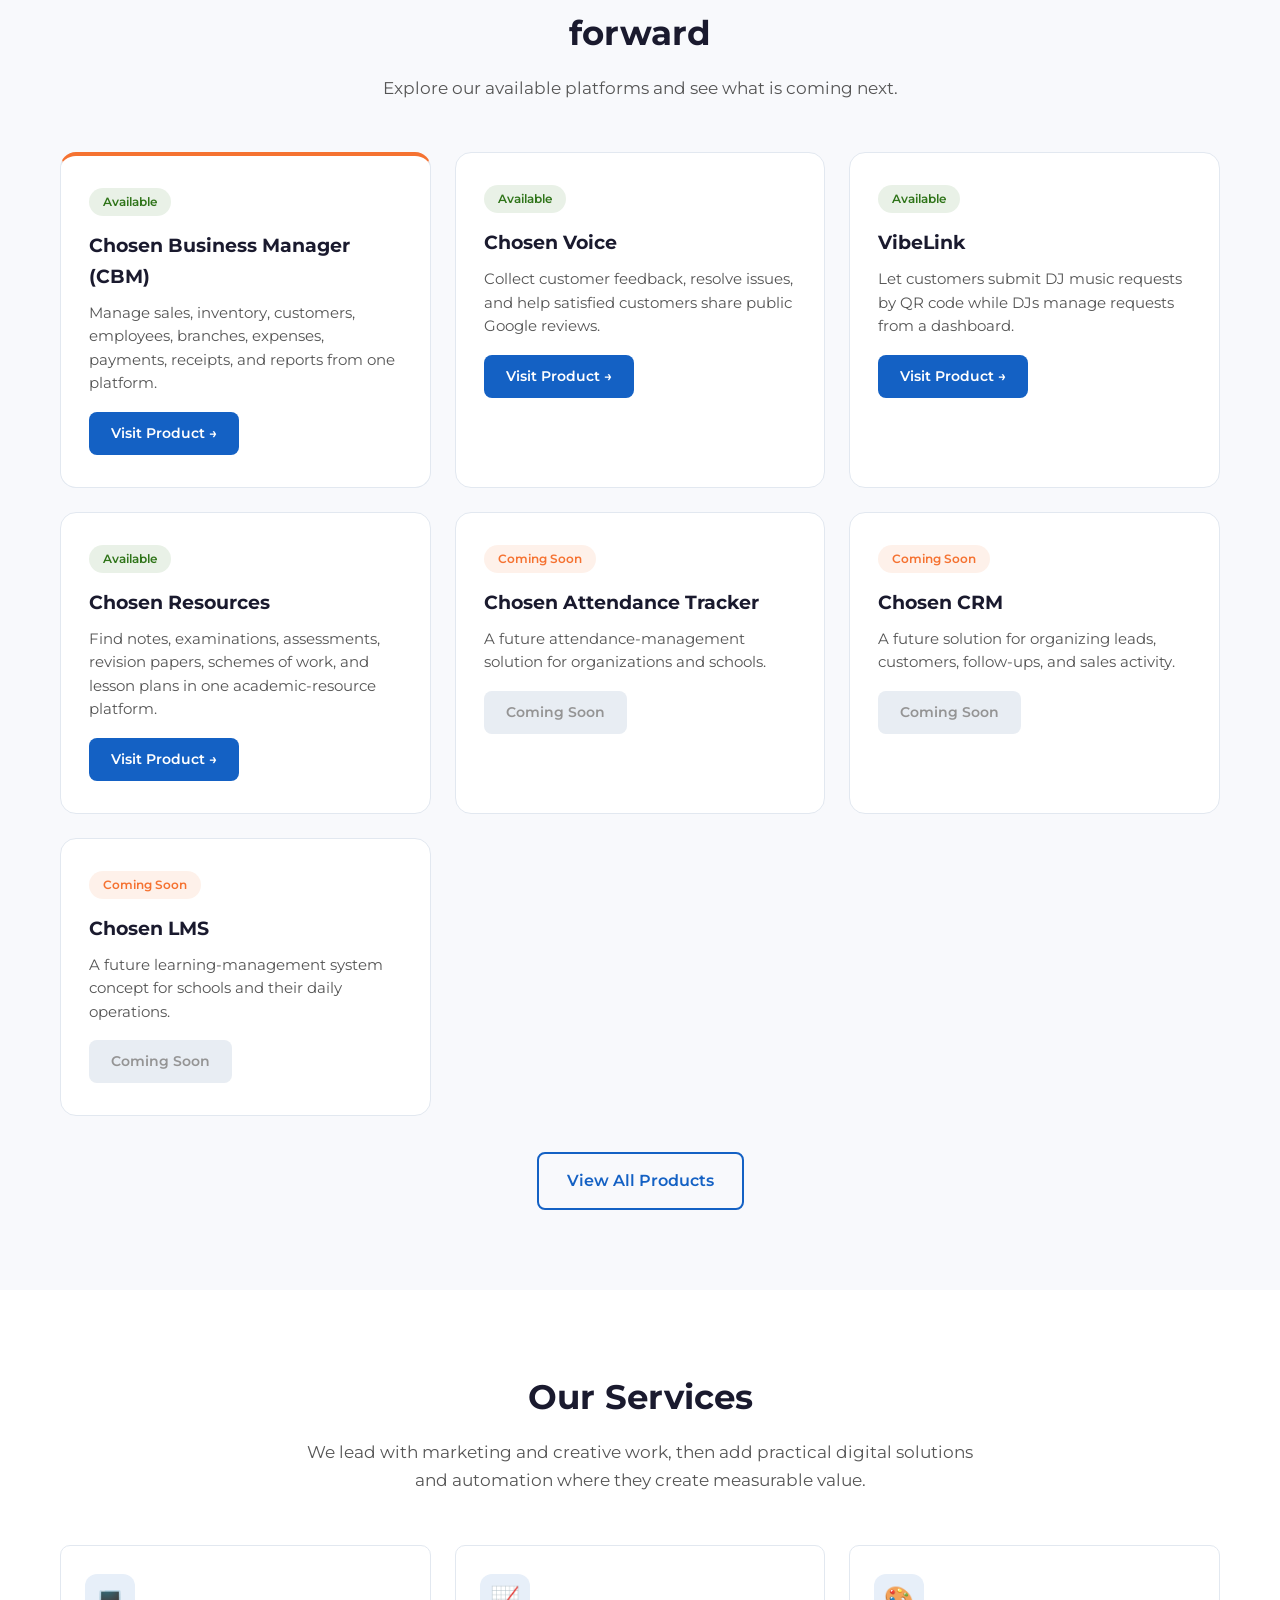
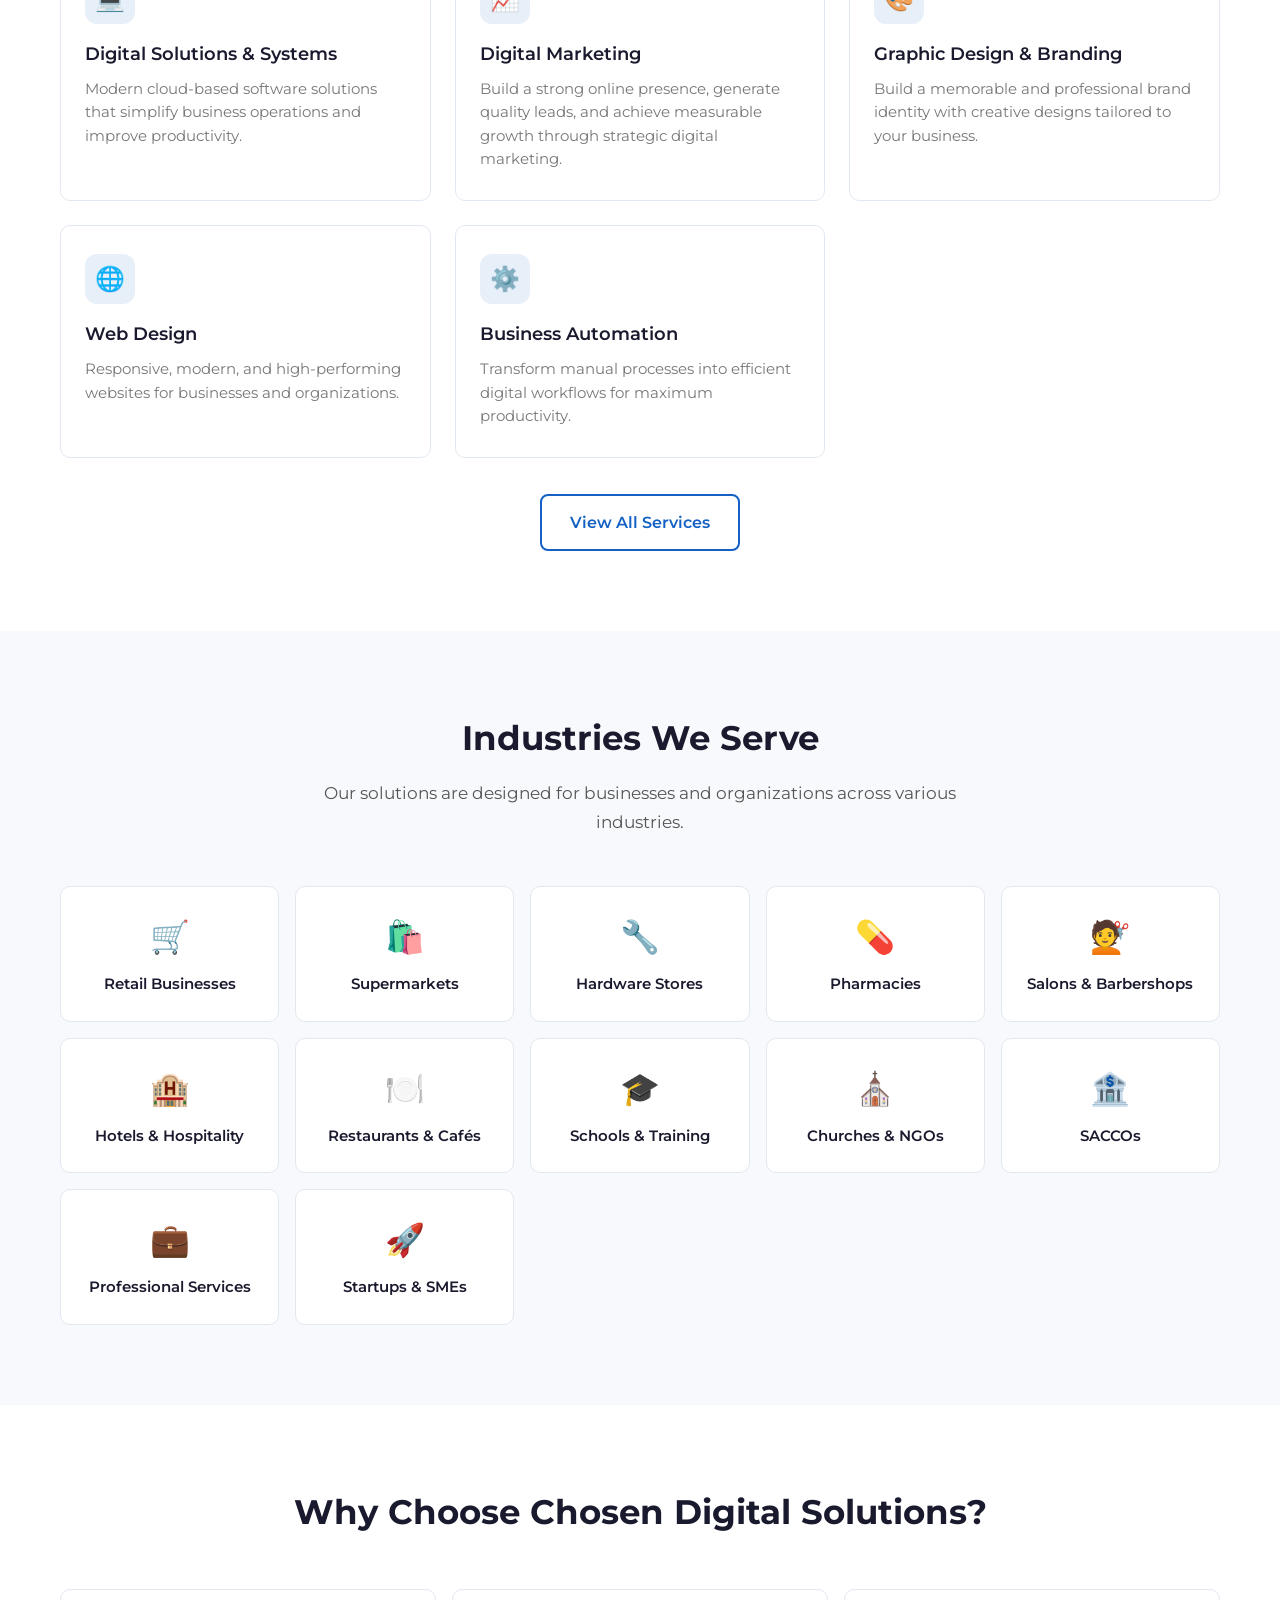
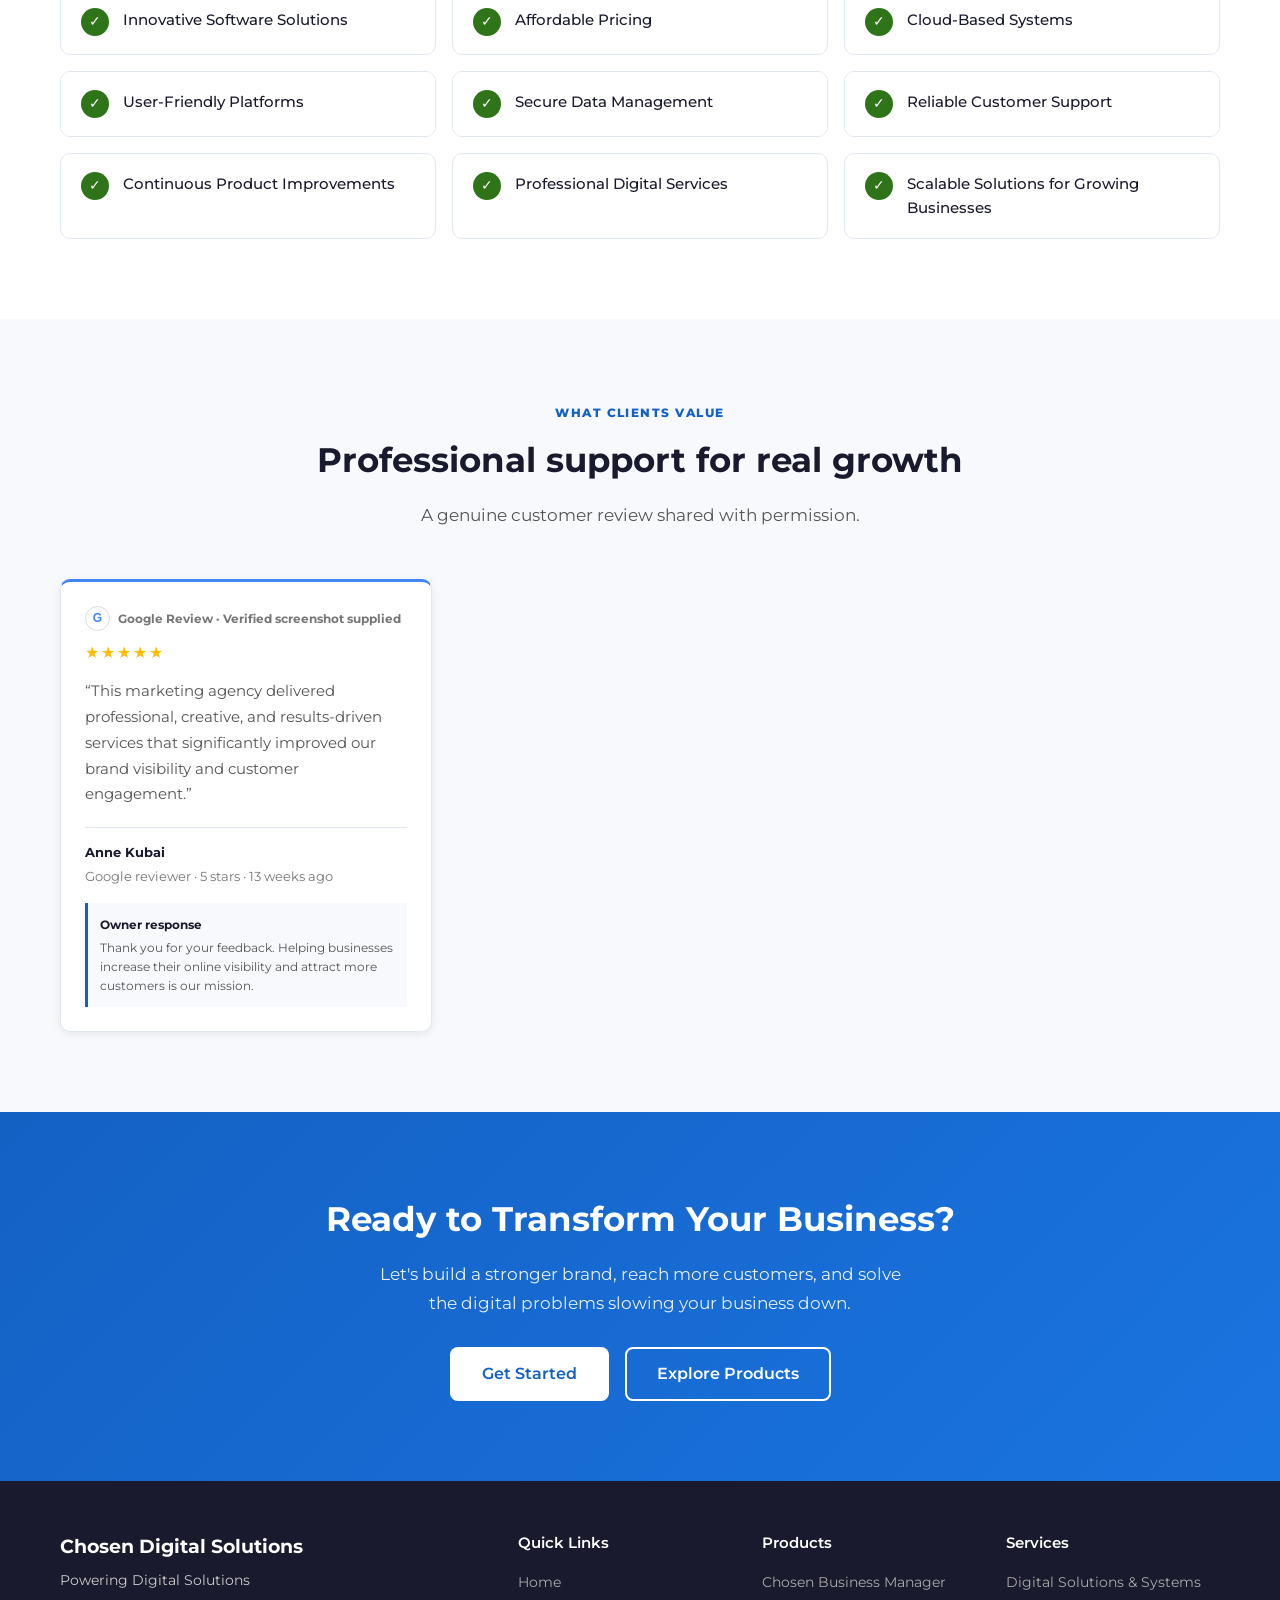
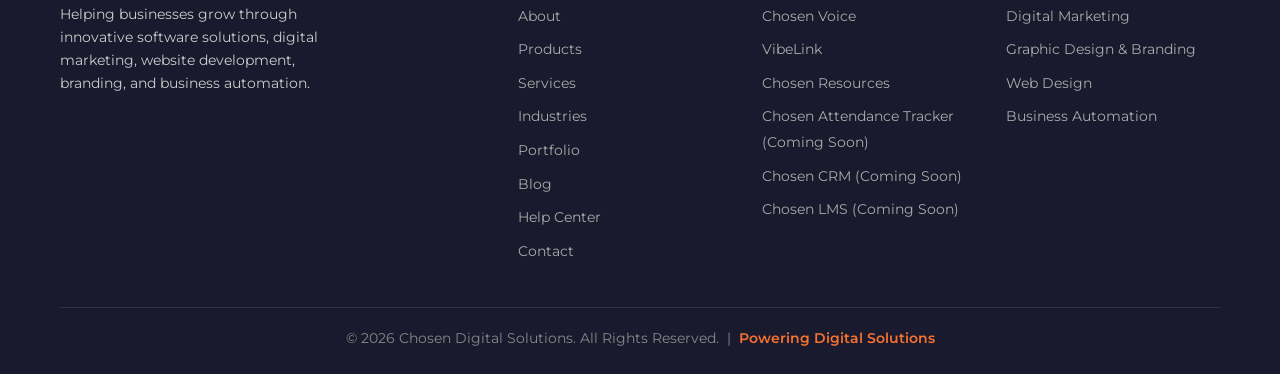
==== commit 35d0f2a3: "Keep verified customer testimonial only" ====
--- a/index.html
+++ b/index.html
@@ -180,11 +180,11 @@
     <!-- ===== TESTIMONIAL PREVIEW ===== -->
     <section id="testimonials" class="section section-alt">
         <div class="container">
-            <div class="section-header"><span class="eyebrow">What clients value</span><h2>Professional support for real growth</h2><p>These sample testimonials show the presentation style. Replace them with verified customer reviews before publishing as Google Reviews.</p></div>
+            <div class="section-header"><span class="eyebrow">What clients value</span><h2>Professional support for real growth</h2><p>A genuine customer review shared with permission.</p></div>
             <div class="testimonial-grid">
                 <article class="testimonial-card verified-review"><div class="review-source"><span class="google-mark">G</span><span>Google Review · Verified screenshot supplied</span></div><div class="star-rating" aria-label="5 out of 5 stars">★★★★★</div><p>“This marketing agency delivered professional, creative, and results-driven services that significantly improved our brand visibility and customer engagement.”</p><footer><strong>Anne Kubai</strong><span>Google reviewer · 5 stars · 13 weeks ago</span></footer><div class="owner-response"><strong>Owner response</strong><span>Thank you for your feedback. Helping businesses increase their online visibility and attract more customers is our mission.</span></div></article>
-                <article class="testimonial-card"><div class="review-source"><span class="google-mark">G</span><span>Review layout preview</span></div><p>“We now have a clearer marketing direction and a better way to turn online interest into meaningful customer conversations.”</p><footer><strong>Sample Client</strong><span>Growing SME</span></footer></article>
-                <article class="testimonial-card"><div class="review-source"><span class="google-mark">G</span><span>Review layout preview</span></div><p>“Chosen Digital Solutions listened to our goals, improved our brand presentation, and recommended simple digital changes that made sense for our team.”</p><footer><strong>Sample Client</strong><span>Organization lead</span></footer></article>
+                
+                
             </div>
         </div>
     </section>
